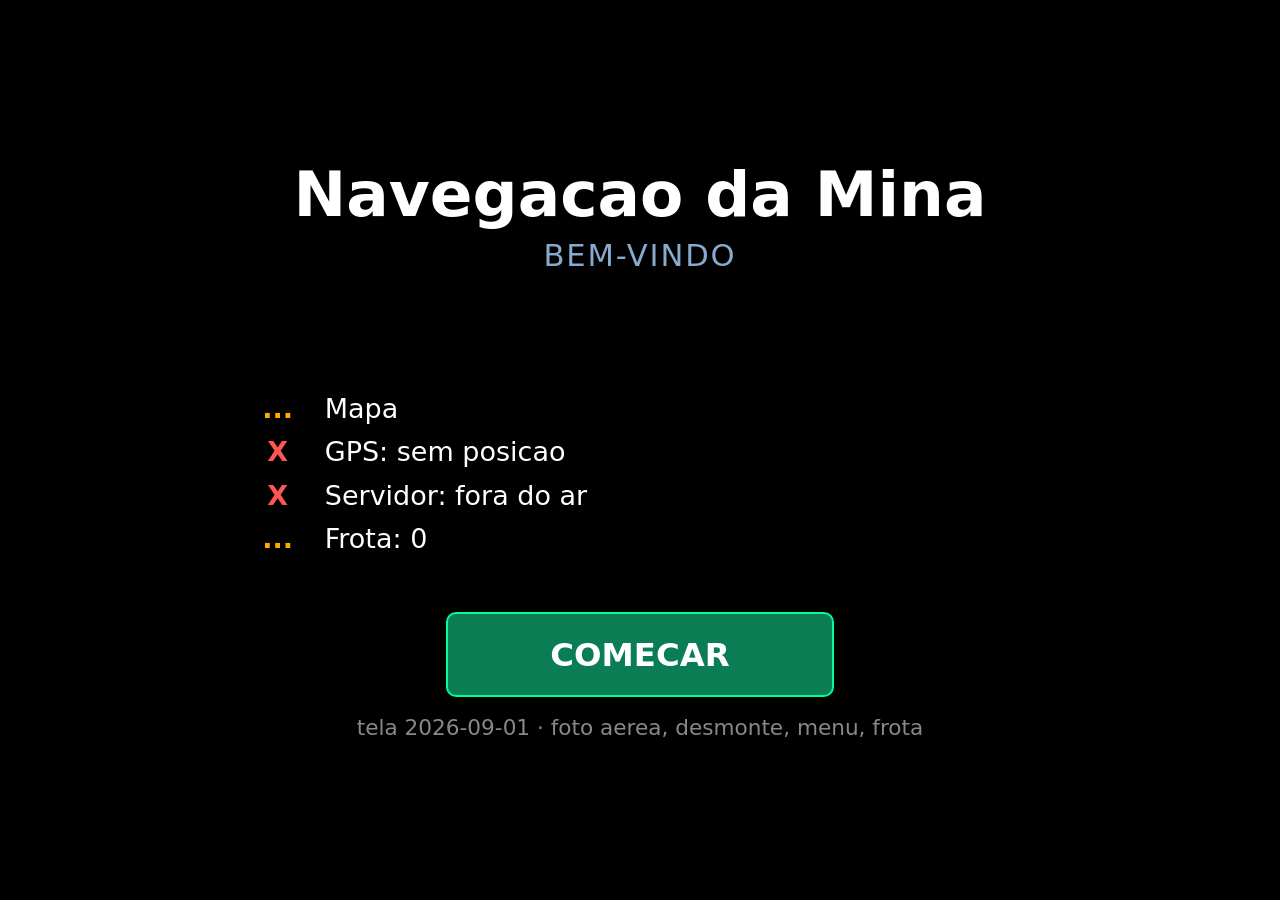
==== ptx/interface.html @ 049b7309 "Sistema de navegação da mina: servidor de rotas, PTX e app Android Restauração do projeto a partir d" ====
<!doctype html>
<html lang="pt-br">
<head>
<meta charset="utf-8">
<meta name="viewport" content="width=device-width,initial-scale=1,user-scalable=no">
<title>Navegacao da mina</title>
<!--
  Interface de navegacao do PTX.

  Sem CDN, sem internet, sem biblioteca: canvas puro.
  ES5 e XMLHttpRequest de proposito — o navegador do terminal pode ser um
  WebKit antigo, e a interface nao pode depender de recurso moderno.

  Este arquivo e' embutido no PtxNav.exe pelo compilar.sh.
-->
<style>
*{box-sizing:border-box;-webkit-tap-highlight-color:transparent;
  -webkit-user-select:none;user-select:none}
html,body{margin:0;height:100%;overflow:hidden;
  font-family:"DejaVu Sans",Verdana,sans-serif;font-size:16px}

/* alto contraste: noite (padrao) e dia. O operador troca no botao. */
body{background:#000;color:#fff}
body.dia{background:#f2f2f2;color:#000}

#tela{position:absolute;top:0;left:0;width:100%;height:100%;touch-action:none;display:block}

/* --- barra de cima: escolha do destino --------------------------------- */
#topo{position:absolute;top:0;left:0;right:0;z-index:5;display:flex;gap:10px;
  padding:10px;background:rgba(0,0,0,.88);border-bottom:2px solid #444}
body.dia #topo{background:rgba(255,255,255,.94);border-bottom:2px solid #999}

select,button{font-family:inherit;font-size:20px;font-weight:bold;
  min-height:56px;border-radius:10px;border:2px solid #555}
select{flex:1;min-width:0;padding:0 10px;background:#1a1a1a;color:#fff}
body.dia select{background:#fff;color:#000;border-color:#666}
button{min-width:56px;padding:0 20px;background:#0a7d55;color:#fff;border-color:#0f9;}
body.dia button{background:#0a6b48;color:#fff;border-color:#064}
button:disabled{background:#333;color:#888;border-color:#444}
#limpar{background:#8c2323;border-color:#f55}

/* --- botoes laterais --------------------------------------------------- */
#lateral{position:absolute;right:10px;z-index:5;display:flex;flex-direction:column;gap:12px}
#lateral button{width:64px;height:64px;padding:0;font-size:26px;
  background:#222;color:#fff;border-color:#666}
body.dia #lateral button{background:#fff;color:#000;border-color:#666}

/* --- avisos ------------------------------------------------------------ */
#avisos{position:absolute;left:10px;right:10px;z-index:6;pointer-events:none}
.aviso{margin-bottom:8px;padding:12px 14px;border-radius:10px;font-size:19px;
  font-weight:bold;background:#7a1414;color:#fff;border:2px solid #ff5252}
.aviso.ok{background:#5a4a00;border-color:#fc0;color:#fff}

/* --- rodape: distancia ------------------------------------------------- */
#rodape{position:absolute;left:0;right:0;bottom:0;z-index:5;padding:12px 16px;
  background:rgba(0,0,0,.9);border-top:2px solid #444;display:none}
body.dia #rodape{background:rgba(255,255,255,.95);border-top:2px solid #999}
#dist{font-size:52px;font-weight:bold;line-height:1}
#sub{font-size:18px;margin-top:6px;color:#bbb}
body.dia #sub{color:#333}

/* --- faixa de movimento -----------------------------------------------
   Antes isto cobria a tela inteira: em movimento so' havia seta e distancia,
   e o mapa sumia. Quem dirige quer se ver andando, com o zoom que escolheu.
   A faixa fica por cima do mapa, grande o bastante para ler de relance, e a
   trava dos controles continua igual — o que nao pode e' mexer, nao e' ver. */
#movimento{position:absolute;top:0;left:0;right:0;z-index:8;display:none;
  background:#000;color:#fff;padding:10px 14px;
  border-bottom:2px solid #234;
  display:none;align-items:center;gap:16px}
body.dia #movimento{background:#f2f2f2;color:#000;border-bottom-color:#bbb}
#mvSeta{flex:0 0 auto}
#mvTexto{flex:1 1 auto;min-width:0;line-height:1}
#mvDist{font-size:56px;font-weight:bold;line-height:1;display:inline}
#mvUnid{font-size:20px;font-weight:bold;color:#bbb;display:inline;margin-left:6px}
body.dia #mvUnid{color:#333}
#mvDestino{font-size:22px;font-weight:bold;margin-top:4px;
  white-space:nowrap;overflow:hidden;text-overflow:ellipsis}
#mvNota{font-size:14px;color:#9ab;margin-top:2px}
body.dia #mvNota{color:#456}

/* --- abertura: o operador sobe no equipamento e ve' de cara se da' para
   navegar, em vez de descobrir isso pelo mapa vazio --- */
#abertura{position:absolute;top:0;left:0;right:0;bottom:0;z-index:20;
  background:#000;color:#fff;display:flex;flex-direction:column;
  align-items:center;justify-content:center;padding:4vh 6vw;text-align:center}
body.dia #abertura{background:#f2f2f2;color:#000}
#abTitulo{font-size:7vh;font-weight:bold;line-height:1.1}
#abSub{font-size:3.4vh;color:#8ac;margin-top:1vh;letter-spacing:.06em}
#abEquip{font-size:4.2vh;font-weight:bold;margin-top:3vh}
#abChecagem{margin-top:4vh;font-size:3vh;text-align:left;min-width:60vw}
#abChecagem div{margin:1.4vh 0;display:flex;gap:2vw;align-items:center}
.marca{width:1.6em;text-align:center;font-weight:bold}
.marca.ok{color:#3d6}
.marca.ruim{color:#f55}
.marca.espera{color:#fa0}
#abEntrar{margin-top:5vh;font-size:3.6vh;padding:2.4vh 8vw}
#abNota{margin-top:2vh;font-size:2.4vh;color:#888}

/* --- menu --- */
#btMenu{width:64px;height:64px;font-size:30px;padding:0}
#menu{position:absolute;top:0;right:0;bottom:0;width:min(94vw,480px);z-index:15;
  background:#0d0d0d;border-left:2px solid #333;display:none;overflow:auto}
body.dia #menu{background:#fafafa;border-left-color:#bbb}
#mnTopo{position:sticky;top:0;background:#181818;padding:16px 18px;
  border-bottom:2px solid #333;display:flex;align-items:center;gap:12px}
body.dia #mnTopo{background:#eaeaea;border-bottom-color:#bbb}
#mnTopo .quem{flex:1;font-size:22px;font-weight:bold;letter-spacing:.02em}
#mnTopo .fechar{width:56px;height:56px;font-size:26px;padding:0;background:#333}
#menu section{padding:8px 14px 18px}
#menu h3{margin:14px 4px 10px;font-size:13px;letter-spacing:.14em;color:#7a8a99;
  text-transform:uppercase;font-weight:bold}
body.dia #menu h3{color:#5a6a79}
#menu .item{display:flex;align-items:center;gap:12px;padding:0 14px;
  border-radius:10px;background:#1a1a1a;margin-bottom:8px;min-height:64px}
body.dia #menu .item{background:#eee}
#menu .item .rot{flex:1;font-size:19px;font-weight:bold}
#menu .item .val{font-size:16px;color:#8fa3b0;text-align:right;
  word-break:break-all;max-width:58%}
#menu input{width:100%;font-size:19px;padding:14px;border-radius:10px;
  border:2px solid #555;background:#141414;color:#fff;font-family:inherit}
body.dia #menu input{background:#fff;color:#000;border-color:#999}
#menu button{min-height:60px;font-size:18px}
.grade{display:grid;grid-template-columns:auto 1fr;gap:8px 14px;
  padding:14px;background:#141414;border-radius:10px;font-size:17px}
body.dia .grade{background:#eee}
.grade .r{color:#7a8a99}
.grade .v{text-align:right;font-weight:bold;word-break:break-all}
#mnResultado{margin-top:10px;font-size:17px;min-height:1.4em}
.chave{padding:0 18px;border-radius:10px;font-size:18px;font-weight:bold;
  border:2px solid #555;background:#222;color:#fff;min-height:52px;min-width:88px}
.chave.on{background:#0a7d55;border-color:#0f9}
/* --- painel do desmonte: o que precisa sair e onde esta' --- */
#painelFogo{position:absolute;top:0;left:0;right:0;bottom:0;z-index:16;
  background:rgba(0,0,0,.96);display:none;overflow:auto;padding:14px}
body.dia #painelFogo{background:rgba(245,245,245,.98)}
#painelFogo h2{margin:4px 0 4px;font-size:26px;color:#ff6b6b}
#painelFogo .sub{color:#9ab;font-size:16px;margin-bottom:14px}
.grupoFogo{border:2px solid #8c2323;border-radius:10px;margin-bottom:14px}
.grupoFogo .tit{padding:12px 14px;background:#2a1414;font-size:19px;font-weight:bold}
body.dia .grupoFogo .tit{background:#f3dede;color:#000}
.grupoFogo .lista{padding:6px 0}
.itemFogo{display:flex;align-items:center;gap:12px;padding:12px 14px;
  border-top:1px solid #3a2020;font-size:19px}
.itemFogo .nm{flex:1;font-weight:bold}
.itemFogo .erm{color:#c2aaff}
.itemFogo .dist{font-size:22px;font-weight:bold;min-width:5.5em;text-align:right}
.cabSecao{padding:10px 14px;font-size:16px;font-weight:bold;color:#c2aaff;
  letter-spacing:.04em;border-top:1px solid #3a2020}
.cabSecao.secundaria{color:#9ab;font-weight:normal}
.itemFogo.secundaria{opacity:.72;font-size:17px}
.itemFogo .dir{min-width:3em;text-align:center;color:#9ab;font-size:17px}
.selo{padding:3px 10px;border-radius:99px;font-size:14px;font-weight:bold}
.selo.erm{background:#6b3fbf;color:#fff}
.selo.eq{background:#8a6a12;color:#fff}
#fecharFogo{width:100%;margin-top:10px;min-height:60px;font-size:20px;background:#333}
#fogoVazio{padding:16px;font-size:19px;color:#9ab}
#desmonte{position:relative}
#badgeFogo{position:absolute;top:-6px;right:-6px;background:#ff3b30;color:#fff;
  border-radius:99px;min-width:24px;height:24px;font-size:14px;font-weight:bold;
  line-height:24px;display:none}


</style>
</head>
<body>

<canvas id="tela"></canvas>

<div id="abertura">
  <div id="abTitulo">Navegacao da Mina</div>
  <div id="abSub">BEM-VINDO</div>
  <div id="abEquip">&nbsp;</div>
  <div id="abChecagem">
    <div><span class="marca espera" id="mkMapa">...</span><span id="txMapa">Mapa</span></div>
    <div><span class="marca espera" id="mkGps">...</span><span id="txGps">GPS</span></div>
    <div><span class="marca espera" id="mkSrv">...</span><span id="txSrv">Servidor</span></div>
    <div><span class="marca espera" id="mkFrota">...</span><span id="txFrota">Frota</span></div>
  </div>
  <button id="abEntrar">COMECAR</button>
  <div id="abNota"></div>
</div>

<div id="painelFogo">
  <h2>Area de desmonte</h2>
  <div class="sub" id="fogoSub"></div>
  <div id="fogoLista"></div>
  <button id="fecharFogo">Fechar</button>
</div>

<div id="menu">
  <div id="mnTopo">
    <span class="quem" id="mnCall">-</span>
    <button class="fechar" id="fecharMenu">&times;</button>
  </div>

  <section>
    <h3>Mapa</h3>
    <div class="item"><span class="rot">Area de desmonte</span>
      <button class="chave" id="chDesmonte">SIM</button></div>
    <div class="item" id="linhaFoto" style="display:none">
      <span class="rot">Foto aerea</span>
      <button class="chave" id="chFoto">SIM</button></div>
    <div class="item"><span class="rot">Pontos da mina</span>
      <button class="chave" id="chPontos">NAO</button></div>
    <div class="item"><span class="rot">Tema</span>
      <button class="chave" id="chTema">NOITE</button></div>

    <h3>Servidor</h3>
    <div class="item"><span class="rot">Atual</span>
      <span class="val" id="mnServidorVal">-</span></div>
    <input id="mnServidor" placeholder="http://10.188.111.249:5000">
    <div style="display:flex;gap:8px;margin-top:8px">
      <button id="mnSalvar" style="flex:1">Salvar</button>
      <button id="mnTestar" class="chave" style="flex:1">Testar</button>
    </div>
    <div id="mnResultado"></div>

    <h3>Estado</h3>
    <div class="grade">
      <span class="r">GPS</span><span class="v" id="mnGps">-</span>
      <span class="r">Fonte</span><span class="v" id="mnFonte">-</span>
      <span class="r">Sentencas</span><span class="v" id="mnLinhas">-</span>
      <span class="r">Mapa</span><span class="v" id="mnMapa">-</span>
      <span class="r">Frota</span><span class="v" id="mnFrota">-</span>
      <span class="r">Sincronizado</span><span class="v" id="mnSinc">-</span>
      <span class="r" id="rVersao" style="display:none">Versao</span>
      <span class="v" id="mnVersao" style="display:none"></span>
      <span class="r" id="rFalha" style="display:none">Ultima falha</span>
      <span class="v" id="mnFalha" style="display:none;color:#f88"></span>
    </div>
  </section>
</div>

<div id="topo">
  <select id="destino"><option value="">Carregando destinos...</option></select>
  <button id="ir">IR</button>
  <button id="limpar" style="display:none">X</button>
</div>

<div id="avisos"></div>

<div id="lateral">
  <button id="mais" aria-label="aproximar">+</button>
  <button id="menos" aria-label="afastar">&minus;</button>
  <button id="eu" style="font-size:17px">EU</button>
  <button id="tema" style="font-size:17px">DIA</button>
  <button id="desmonte" style="font-size:14px">FOGO<span id="badgeFogo"></span></button>
  <button id="btMenu">&#9776;</button>
</div>

<div id="rodape">
  <div id="dist">--</div>
  <div id="sub"></div>
</div>

<div id="movimento">
  <canvas id="mvSeta" width="96" height="96"></canvas>
  <div id="mvTexto">
    <div><span id="mvDist">--</span><span id="mvUnid">metros</span></div>
    <div id="mvDestino"></div>
    <div id="mvNota">Em movimento — pare para mudar o destino</div>
  </div>
</div>

<script>
/* === INICIO NUCLEO ROTA ============================================== */
/* Roteamento local sobre a malha em cache. E' o degrade quando o servidor
   nao responde: a interface nunca pode ficar sem resposta por causa da rede.
   O servidor continua sendo a fonte autoritativa quando esta' no ar.
   Este bloco nao toca no DOM — o teste em node executa ele isolado.        */

function NucleoRota() {
  this.nos = {};        /* nome -> {lat, lon} */
  this.adj = {};        /* nome -> [{para, peso, wgs}] */
  this.trechos = [];    /* todos, para ancoragem */
  this.lat0 = 0;
  this.escalas(0);
}

/* Metrica local: nesta escala (2,7 x 6,2 km) equiretangular basta, desde que
   os metros por grau sejam os do elipsoide NA LATITUDE DA MINA. Com as
   constantes redondas de sempre a rota sai 0,1% curta; com estas, bate com o
   servidor em centimetros. */
NucleoRota.prototype.escalas = function (lat) {
  var f = lat * Math.PI / 180;
  this.mLat = 111132.92 - 559.82 * Math.cos(2*f) + 1.175 * Math.cos(4*f)
              - 0.0023 * Math.cos(6*f);
  this.mLon = 111412.84 * Math.cos(f) - 93.5 * Math.cos(3*f) + 0.118 * Math.cos(5*f);
};
NucleoRota.prototype.mx = function (lon) { return lon * this.mLon; };
NucleoRota.prototype.my = function (lat) { return lat * this.mLat; };

NucleoRota.prototype.dist = function (a, b) {
  var dx = this.mx(a[0]) - this.mx(b[0]);
  var dy = this.my(a[1]) - this.my(b[1]);
  return Math.sqrt(dx * dx + dy * dy);
};

NucleoRota.prototype.comprimento = function (co) {
  var s = 0;
  for (var i = 0; i < co.length - 1; i++) s += this.dist(co[i], co[i + 1]);
  return s;
};

/* Monta o grafo a partir do GeoJSON da malha. A topologia esta' no NOME
   do trecho: "NO_A - NO_B". Trecho sem o separador entra so' no desenho. */
NucleoRota.prototype.carregar = function (malha) {
  this.nos = {}; this.adj = {}; this.trechos = [];
  var somaLat = 0, n = 0, i, f;
  for (i = 0; i < malha.features.length; i++) {
    f = malha.features[i];
    var co = f.geometry.coordinates;
    if (!co || co.length < 2) continue;
    somaLat += co[0][1]; n++;
  }
  this.lat0 = n ? somaLat / n : 0;
  this.escalas(this.lat0);

  for (i = 0; i < malha.features.length; i++) {
    f = malha.features[i];
    var c = f.geometry.coordinates, p = f.properties || {};
    if (!c || c.length < 2) continue;
    var nome = p.nome || '';
    var corte = nome.indexOf(' - ');
    if (corte < 0) continue;
    var a = nome.substring(0, corte), b = nome.substring(corte + 3);
    var comp = this.comprimento(c);
    var t = { de: a, para: b, id: p.id, nome: nome, fechada: !!p.fechada,
              wgs: c, comp: comp };
    this.trechos.push(t);
    if (!this.nos[a]) this.nos[a] = { lon: c[0][0], lat: c[0][1] };
    if (!this.nos[b]) this.nos[b] = { lon: c[c.length-1][0], lat: c[c.length-1][1] };
    if (t.fechada) continue;                    /* fechado nao roteia */
    if (!this.adj[a]) this.adj[a] = [];
    if (!this.adj[b]) this.adj[b] = [];
    this.adj[a].push({ para: b, peso: comp, wgs: c, inverte: false });
    this.adj[b].push({ para: a, peso: comp, wgs: c, inverte: true });
  }
  return this;
};

/* Pe da perpendicular preso ao segmento. */
NucleoRota.prototype.projeta = function (px, py, ax, ay, bx, by) {
  var vx = bx - ax, vy = by - ay, l2 = vx * vx + vy * vy;
  if (l2 <= 0) return { x: ax, y: ay, t: 0 };
  var t = ((px - ax) * vx + (py - ay) * vy) / l2;
  if (t < 0) t = 0; else if (t > 1) t = 1;
  return { x: ax + t * vx, y: ay + t * vy, t: t };
};

/* Ancora no TRECHO mais proximo, nao no no' mais proximo: com o veiculo no
   meio de um trecho longo, ancorar no no' faria a rota mandar voltar. */
NucleoRota.prototype.ancorar = function (lat, lon, incluirFechados) {
  var px = this.mx(lon), py = this.my(lat);
  var melhor = null, md = Infinity;
  for (var k = 0; k < this.trechos.length; k++) {
    var t = this.trechos[k];
    if (t.fechada && !incluirFechados) continue;
    var c = t.wgs;
    for (var i = 0; i < c.length - 1; i++) {
      var r = this.projeta(px, py, this.mx(c[i][0]), this.my(c[i][1]),
                                   this.mx(c[i+1][0]), this.my(c[i+1][1]));
      var d = (r.x - px) * (r.x - px) + (r.y - py) * (r.y - py);
      if (d < md) { md = d; melhor = { trecho: t, i: i, t: r.t }; }
    }
  }
  if (!melhor) return null;
  var c2 = melhor.trecho.wgs, i2 = melhor.i, tt = melhor.t;
  melhor.lon = c2[i2][0] + tt * (c2[i2+1][0] - c2[i2][0]);
  melhor.lat = c2[i2][1] + tt * (c2[i2+1][1] - c2[i2][1]);
  melhor.dist_m = Math.sqrt(md);
  return melhor;
};

/* Distancia, andando pelo trecho, do ponto ancorado ate cada extremo, e a
   geometria parcial correspondente (sempre no sentido ponto -> extremo). */
NucleoRota.prototype.pernas = function (anc) {
  var c = anc.trecho.wgs, i = anc.i, p = [anc.lon, anc.lat], k;
  var ateDe = [p], atePara = [p];
  var dDe = this.dist(p, c[i]), dPara = this.dist(p, c[i + 1]);
  for (k = i; k >= 0; k--) ateDe.push(c[k]);
  for (k = i - 1; k >= 0; k--) dDe += this.dist(c[k], c[k + 1]);
  for (k = i + 1; k < c.length; k++) atePara.push(c[k]);
  for (k = i + 1; k < c.length - 1; k++) dPara += this.dist(c[k], c[k + 1]);
  return { ateDe: ateDe, atePara: atePara, dDe: dDe, dPara: dPara };
};

NucleoRota.prototype.inverter = function (a) {
  var r = [];
  for (var i = a.length - 1; i >= 0; i--) r.push(a[i]);
  return r;
};

/* Dijkstra com fila simples. 318 nos: nao precisa de heap. */
NucleoRota.prototype.rota = function (lat, lon, destinoNome, destinoPonto) {
  var ORIGEM = '@VEICULO', DESTINO = '@DESTINO';
  var anc = this.ancorar(lat, lon, false);
  if (!anc) return { ok: false, erro: 'sem malha viaria em cache' };

  /* adjacencia extra desta consulta; a do mapa nunca e' alterada */
  var extra = {};
  function liga(de, para, peso, wgs) {
    if (!extra[de]) extra[de] = [];
    extra[de].push({ para: para, peso: peso, wgs: wgs, inverte: false });
  }
  var p = this.pernas(anc);
  liga(ORIGEM, anc.trecho.de, p.dDe, p.ateDe);
  liga(ORIGEM, anc.trecho.para, p.dPara, p.atePara);

  var alvo = destinoNome, ancD = null;
  if (destinoPonto) {
    ancD = this.ancorar(destinoPonto.lat, destinoPonto.lon, false);
    if (!ancD) return { ok: false, erro: 'destino fora da malha' };
    var q = this.pernas(ancD);
    alvo = DESTINO;
    liga(ancD.trecho.de, DESTINO, q.dDe, this.inverter(q.ateDe));
    liga(ancD.trecho.para, DESTINO, q.dPara, this.inverter(q.atePara));
    if (ancD.trecho.id === anc.trecho.id) {
      /* mesmo trecho: liga direto, senao a rota da' a volta pelo no' */
      var so = this.sAoLongo(anc), sd = this.sAoLongo(ancD), meio = [], kk;
      if (sd >= so) { for (kk = anc.i + 1; kk <= ancD.i; kk++) meio.push(anc.trecho.wgs[kk]); }
      else { for (kk = anc.i; kk > ancD.i; kk--) meio.push(anc.trecho.wgs[kk]); }
      var linha = [[anc.lon, anc.lat]].concat(meio, [[ancD.lon, ancD.lat]]);
      liga(ORIGEM, DESTINO, Math.abs(sd - so), linha);
    }
  } else if (!this.nos[alvo]) {
    return { ok: false, erro: 'destino desconhecido: ' + destinoNome };
  }

  var self = this;
  function vizinhos(u) {
    var a = self.adj[u] || [], b = extra[u] || [];
    return a.concat(b);
  }

  var dist = {}, ant = {}, visto = {}, fila = [ORIGEM], i;
  dist[ORIGEM] = 0;
  while (fila.length) {
    /* menor pendente */
    var mi = 0;
    for (i = 1; i < fila.length; i++) if (dist[fila[i]] < dist[fila[mi]]) mi = i;
    var u = fila[mi]; fila.splice(mi, 1);
    if (visto[u]) continue;
    visto[u] = true;
    if (u === alvo) break;
    var vz = vizinhos(u);
    for (i = 0; i < vz.length; i++) {
      var v = vz[i], nd = dist[u] + v.peso;
      if (visto[v.para]) continue;
      if (dist[v.para] === undefined || nd < dist[v.para]) {
        dist[v.para] = nd;
        ant[v.para] = { de: u, aresta: v };
        fila.push(v.para);
      }
    }
  }

  if (dist[alvo] === undefined) {
    return { ok: false, erro: 'sem caminho ate o destino',
             detalhe: 'os dois pontos estao em partes desconexas da malha' };
  }

  /* reconstroi caminho e geometria */
  var caminho = [], arestas = [], cur = alvo;
  while (cur !== ORIGEM) {
    var pa = ant[cur];
    caminho.push(cur); arestas.push(pa.aresta); cur = pa.de;
  }
  caminho.push(ORIGEM);
  caminho = this.inverter(caminho); arestas = this.inverter(arestas);

  var linha2 = [];
  for (i = 0; i < arestas.length; i++) {
    var w = arestas[i].wgs;
    if (arestas[i].inverte) w = this.inverter(w);
    if (!linha2.length) linha2 = linha2.concat(w);
    else linha2 = linha2.concat(w.slice(1));
  }

  var nos = [];
  for (i = 0; i < caminho.length; i++)
    if (caminho[i].charAt(0) !== '@') nos.push(caminho[i]);

  return { ok: true, local: true, distancia_m: Math.round(dist[alvo] * 10) / 10,
           n_nos: nos.length, nos: nos,
           geometria: { type: 'LineString', coordinates: linha2 },
           ancorou_em: anc.trecho.nome, dist_ate_malha_m: Math.round(anc.dist_m * 10) / 10,
           ancorou_lat: anc.lat, ancorou_lon: anc.lon };
};

NucleoRota.prototype.sAoLongo = function (anc) {
  var c = anc.trecho.wgs, s = 0;
  for (var k = 0; k < anc.i; k++) s += this.dist(c[k], c[k + 1]);
  return s + this.dist(c[anc.i], [anc.lon, anc.lat]);
};

if (typeof module !== 'undefined' && module.exports) module.exports = NucleoRota;
/* === FIM NUCLEO ROTA ================================================= */
</script>

<script>
/* Carimbo da tela. Aparece na abertura e no menu: ja' se perdeu tempo
   discutindo se o aparelho estava com a versao nova ou a velha. */
var VERSAO_INTERFACE = '2026-09-01 · foto aerea, desmonte, menu, frota';

var malha = null, locais = [], areas = null, rota = null;
var frota = [], frotaAssinatura = '', frotaIdade = null;
var desmontes = [], mostrarDesmonte = true, desmonteDoCache = false;
var dentroDoFogo = {};   /* nome do equipamento -> desmonte que o pega */
/* Os 940 locais da mina poluem o mapa. Por padrao o mapa mostra so'
   equipamento e ERM; os locais continuam na lista de destinos. */
var mostrarLocais = false;
var pos = null, estado = null, nucleo = null;
var cx = -43.42, cy = -18.915, esc = 0, seguir = true;
var arraste = null, pinca = null;
var C = document.getElementById('tela'), g = C.getContext('2d');
var mvC = document.getElementById('mvSeta'), mvG = mvC.getContext('2d');
var emMovimento = false;

var COR = {
  noite: { fundo:'#000', via:'#7f93aa', fechada:'#ff4040', rota:'#ffb000',
           local:'#39d353', rotulo:'#cfe', eu:'#33ccff', area:'rgba(255,60,60,.16)',
           areaLinha:'#ff6060', destino:'#ffb000',
           eqMovendo:'#ffd24d', eqParado:'#4fd8c8', eqFixo:'#9d8cff',
           eqVelho:'#8a8a8a', eqBorda:'#000',
           fogo:'#ff3b30', fogoArea:'rgba(255,59,48,.15)' },
  dia:   { fundo:'#f2f2f2', via:'#33475c', fechada:'#c00000', rota:'#e06000',
           local:'#0a7d25', rotulo:'#123', eu:'#0060c0', area:'rgba(200,0,0,.14)',
           areaLinha:'#c00000', destino:'#e06000',
           eqMovendo:'#b06a00', eqParado:'#00786c', eqFixo:'#4b32b8',
           eqVelho:'#777', eqBorda:'#fff',
           fogo:'#c00000', fogoArea:'rgba(200,0,0,.13)' }
};
function cores() { return document.body.className === 'dia' ? COR.dia : COR.noite; }

function kx() { return Math.cos(cy * Math.PI / 180); }
function px(lon) { return (lon - cx) * esc * kx() + C.clientWidth / 2; }
function py(lat) { return -(lat - cy) * esc + C.clientHeight / 2; }

function dimensiona() {
  var r = window.devicePixelRatio || 1;
  C.width = Math.round(C.clientWidth * r);
  C.height = Math.round(C.clientHeight * r);
  g.setTransform(r, 0, 0, r, 0, 0);
  posicionaLateral();
  desenha();
}

function posicionaLateral() {
  /* mantem os botoes longe do rodape quando ele aparece */
  var alto = document.getElementById('rodape').style.display === 'block' ? 130 : 24;
  document.getElementById('lateral').style.bottom = alto + 'px';
}

function enquadra() {
  if (!malha || !malha.features.length) return;
  var a = 1e9, b = -1e9, c = 1e9, d = -1e9;
  for (var i = 0; i < malha.features.length; i++) {
    var co = malha.features[i].geometry.coordinates;
    for (var j = 0; j < co.length; j++) {
      if (co[j][0] < a) a = co[j][0];
      if (co[j][0] > b) b = co[j][0];
      if (co[j][1] < c) c = co[j][1];
      if (co[j][1] > d) d = co[j][1];
    }
  }
  cx = (a + b) / 2; cy = (c + d) / 2;
  var ex = C.clientWidth / ((b - a) * kx()), ey = C.clientHeight / (d - c);
  esc = Math.min(ex, ey) * 0.85;
}

function linha(co, cor, largura) {
  g.beginPath();
  for (var i = 0; i < co.length; i++) {
    var x = px(co[i][0]), y = py(co[i][1]);
    if (i) g.lineTo(x, y); else g.moveTo(x, y);
  }
  g.strokeStyle = cor; g.lineWidth = largura;
  g.lineJoin = 'round'; g.lineCap = 'round';
  g.stroke();
}

/* --- foto aerea ------------------------------------------------------
   O servidor entrega a foto ja' cortada em ladrilhos e ja' na posicao certa;
   aqui so' se escolhe o nivel de detalhe e se desenha. Quem nao tem foto
   servida (o PTX, por enquanto) recebe 404 no manifesto e segue sem ela. */
var foto = null, fotoPng = {}, mostrarFoto = true, fotoImgs = {};
var fotoBaixando = 0, fotoUso = 0;
var FOTO_SIMULTANEAS = 6, FOTO_GUARDADAS = 600;

function carregaFoto() {
  pega('/foto/manifesto.json', function (m) {
    if (!m || !m.niveis || !m.niveis.length || !m.cantos) return;
    foto = m;
    /* os ladrilhos da borda do voo tem alfa e vem em PNG; o resto e' JPEG */
    fotoPng = {};
    var lista = m.png || [];
    for (var i = 0; i < lista.length; i++) fotoPng[lista[i]] = 1;
    document.getElementById('linhaFoto').style.display = '';
    chave('chFoto', mostrarFoto);
    desenha();
  }, function () { /* ainda nao; tentaFoto insiste */ });
}

/* Uma tentativa so' nao basta: no arranque o Wi-Fi do tablet as vezes ainda
   nao subiu, e a foto ficava fora pelo resto da sessao inteira. Onde nao ha
   foto servida, isto e' um 404 de trinta bytes de vez em quando. */
function tentaFoto() {
  if (!foto) carregaFoto();
}

function nivelFoto() {
  /* metros por pixel de tela: a escala e' em pixels por grau de latitude */
  var m = 111320 / esc, n = foto.niveis, escolhido = n[0];
  for (var i = 0; i < n.length; i++) {
    if (n[i].m_por_px < m * 0.5) break;   /* mais detalhe do que a tela mostra */
    escolhido = n[i];
  }
  return escolhido;
}

function ladrilhoFoto(z, tx, ty, pedir) {
  var k = z + '/' + tx + '/' + ty, im = fotoImgs[k];
  if (im) { im.uso = ++fotoUso; return im.pronto ? im : null; }
  if (!pedir) return null;             /* nivel de fundo: so' o que ja' veio */
  if (fotoBaixando >= FOTO_SIMULTANEAS) return null;
  im = new Image();
  im.pronto = false; im.uso = ++fotoUso;
  fotoImgs[k] = im;
  fotoBaixando++;
  im.onload = function () { im.pronto = true; fotoBaixando--; pedeDesenho(); };
  im.onerror = function () { fotoBaixando--; };
  im.src = '/foto/' + k + '.' + (fotoPng[k] ? 'png' : (foto.formato || 'jpg'));
  return null;
}

function limpaLadrilhos() {
  var chaves = [], k;
  for (k in fotoImgs) if (fotoImgs.hasOwnProperty(k)) chaves.push(k);
  if (chaves.length <= FOTO_GUARDADAS) return;
  chaves.sort(function (a, b) { return fotoImgs[a].uso - fotoImgs[b].uso; });
  for (var i = 0; i < chaves.length - FOTO_GUARDADAS; i++) {
    if (fotoImgs[chaves[i]].pronto) delete fotoImgs[chaves[i]];
  }
}

var desenhoPedido = false;
function pedeDesenho() {
  /* varios ladrilhos chegam juntos; redesenhar a cada um seria desperdicio */
  if (desenhoPedido) return;
  desenhoPedido = true;
  setTimeout(function () { desenhoPedido = false; desenha(); }, 60);
}

function desenhaNivelFoto(nv, pedir, x0, y0, ax, ay, bx, by, W, H,
                          larguraM, alturaM) {
  var L = foto.ladrilho;
  var pu = L * nv.m_por_px / larguraM, pv = L * nv.m_por_px / alturaM;
  for (var ty = 0; ty < nv.linhas; ty++) {
    for (var tx = 0; tx < nv.cols; tx++) {
      var u = tx * pu, v = ty * pv;
      /* fora da tela nao se baixa: numa rede de mina isso custa caro */
      var sx1 = x0 + ax * u + bx * v, sy1 = y0 + ay * u + by * v;
      var sx2 = x0 + ax * (u + pu) + bx * (v + pv);
      var sy2 = y0 + ay * (u + pu) + by * (v + pv);
      if (Math.max(sx1, sx2) < 0 || Math.min(sx1, sx2) > W ||
          Math.max(sy1, sy2) < 0 || Math.min(sy1, sy2) > H) continue;
      var im = ladrilhoFoto(nv.z, tx, ty, pedir);
      /* meio pixel a mais de cada lado: sem isso a interpolacao do canvas
         deixa uma linha fina entre ladrilhos vizinhos */
      if (im) g.drawImage(im, u, v, pu * (L + 1) / L, pv * (L + 1) / L);
    }
  }
}

function desenhaFoto(W, H) {
  if (!foto || !mostrarFoto || !esc) return;
  var c = foto.cantos;
  var x0 = px(c.no[0]), y0 = py(c.no[1]);
  var ax = px(c.ne[0]) - x0, ay = py(c.ne[1]) - y0;
  var bx = px(c.so[0]) - x0, by = py(c.so[1]) - y0;
  if (!isFinite(ax) || !isFinite(by)) return;

  var alvo = nivelFoto();
  var larguraM = foto.grid.E1 - foto.grid.E0;
  var alturaM = foto.grid.N1 - foto.grid.N0;

  g.save();
  /* passa a desenhar em coordenada do mosaico: 0 a 1 em cada lado */
  g.transform(ax, ay, bx, by, x0, y0);

  /* Do grosso para o fino, um por cima do outro. Enquanto os ladrilhos do
     nivel de detalhe nao chegam, o que aparece e' a mesma area em resolucao
     menor — borrada, mas no lugar certo. Antes ficava preto ate' o download
     terminar, e no meio de uma manobra isso e' o pior momento possivel.
     Dos niveis de fundo so' se desenha o que ja' esta' na memoria; o mais
     grosso de todos e' um ladrilho so', entao esse vale pedir sempre. */
  for (var k = 0; k <= alvo.z && k < foto.niveis.length; k++) {
    desenhaNivelFoto(foto.niveis[k], k === alvo.z || k === 0,
                     x0, y0, ax, ay, bx, by, W, H, larguraM, alturaM);
  }

  /* Um veu do fundo por cima da foto inteira, e nao transparencia ladrilho a
     ladrilho: os ladrilhos se sobrepoem meio pixel, e com alfa menor que 1 a
     sobreposicao compoe duas vezes e desenha uma grade de emendas na tela. */
  g.globalAlpha = 0.12;
  g.fillStyle = cores().fundo;
  g.fillRect(0, 0, 1, 1);
  g.restore();
  limpaLadrilhos();
}

function desenha() {
  var c = cores(), W = C.clientWidth, H = C.clientHeight, i;
  g.fillStyle = c.fundo; g.fillRect(0, 0, W, H);
  if (!esc) return;

  /* a foto aerea e' o fundo: tudo o mais e' desenhado por cima dela */
  desenhaFoto(W, H);

  /* areas de risco por baixo de tudo */
  if (areas && areas.features) {
    for (i = 0; i < areas.features.length; i++) {
      var an = areas.features[i].geometry.coordinates[0];
      g.beginPath();
      for (var j = 0; j < an.length; j++) {
        var x = px(an[j][0]), y = py(an[j][1]);
        if (j) g.lineTo(x, y); else g.moveTo(x, y);
      }
      g.closePath();
      g.fillStyle = c.area; g.fill();
      g.strokeStyle = c.areaLinha; g.lineWidth = 2; g.stroke();
    }
  }

  /* area de desmonte: por baixo das vias, para nao esconder a estrada */
  desenhaDesmontes(c, W, H);

  /* malha viaria: fechados em vermelho e tracejado */
  if (malha) {
    for (i = 0; i < malha.features.length; i++) {
      var f = malha.features[i];
      if (f.properties.fechada) {
        if (g.setLineDash) g.setLineDash([10, 8]);
        linha(f.geometry.coordinates, c.fechada, 5);
        if (g.setLineDash) g.setLineDash([]);
      } else {
        linha(f.geometry.coordinates, c.via, 4);
      }
    }
  }

  /* rota tracada */
  if (rota && rota.geometria && rota.geometria.coordinates.length) {
    var co = rota.geometria.coordinates;
    linha(co, c.rota, 9);
    var u = co[co.length - 1];

    /* A rota termina onde a via chega mais perto do destino. Se o destino
       estiver fora da via — quase sempre o caso de um equipamento em campo —
       o ultimo trecho vai tracejado, para o operador ver que aquele pedaco
       nao e' estrada. */
    if (rota.destino_lat !== undefined && rota.destino_lat !== null) {
      var d = metros({ lat: u[1], lon: u[0] },
                     { lat: rota.destino_lat, lon: rota.destino_lon });
      if (d > 5) {
        if (g.setLineDash) g.setLineDash([12, 9]);
        linha([u, [rota.destino_lon, rota.destino_lat]], c.destino, 5);
        if (g.setLineDash) g.setLineDash([]);
      }
      u = [rota.destino_lon, rota.destino_lat];
    }

    g.beginPath(); g.arc(px(u[0]), py(u[1]), 13, 0, 6.2832);
    g.fillStyle = c.destino; g.fill();
    g.strokeStyle = c.fundo; g.lineWidth = 3; g.stroke();
  }

  /* locais: escondidos por padrao (sao 940). O botao PTS liga. */
  if (mostrarLocais && esc > 9000) {
    var W2 = W + 40, H2 = H + 40;
    for (i = 0; i < locais.length; i++) {
      var o = locais[i], ox = px(o.lon), oy = py(o.lat);
      if (ox < -40 || oy < -40 || ox > W2 || oy > H2) continue;
      g.beginPath(); g.arc(ox, oy, 5, 0, 6.2832);
      g.fillStyle = c.local; g.fill();
      if (esc > 26000) {
        g.fillStyle = c.rotulo;
        g.font = 'bold 13px "DejaVu Sans",sans-serif';
        g.fillText(o.nome, ox + 8, oy - 8);
      }
    }
  }

  /* frota: onde estao os equipamentos, pelo GPS dos radios Rajant */
  desenhaFrota(c, W, H);

  /* posicao propria: seta orientada pelo rumo */
  if (pos && pos.tem_fix) {
    var ex = px(pos.lon), ey = py(pos.lat);
    g.save(); g.translate(ex, ey); g.rotate((pos.cog || 0) * Math.PI / 180);
    g.beginPath();
    g.moveTo(0, -22); g.lineTo(15, 18); g.lineTo(0, 9); g.lineTo(-15, 18);
    g.closePath();
    g.fillStyle = c.eu; g.fill();
    g.strokeStyle = document.body.className === 'dia' ? '#fff' : '#000';
    g.lineWidth = 3; g.stroke();
    g.restore();
  }
}

/* Metros -> pixels, pela latitude do centro da tela. */
function metrosEmPx(m) { return m / 110540.0 * esc; }

/* O circulo do desmonte e' informacao de seguranca: fica visivel em
   qualquer zoom, com o nome e o raio escritos. */
function desenhaDesmontes(c, W, H) {
  if (!mostrarDesmonte || !desmontes.length) return;
  for (var i = 0; i < desmontes.length; i++) {
    var d = desmontes[i];
    /* um circulo por furo: o raio vale de cada ponto, nao do centro do
       conjunto — desmonte espalhado tem area maior que um circulo so' */
    var pts = d.pontos && d.pontos.length ? d.pontos : [d];
    var r = metrosEmPx(d.raio_m || 400), j2, x, y;
    for (j2 = 0; j2 < pts.length; j2++) {
      if (pts[j2].lat === undefined || pts[j2].lat === null) continue;
      x = px(pts[j2].lon); y = py(pts[j2].lat);
      if (x + r < -50 || y + r < -50 || x - r > W + 50 || y - r > H + 50) continue;
      g.beginPath(); g.arc(x, y, r, 0, 6.2832);
      g.fillStyle = c.fogoArea; g.fill();
      if (g.setLineDash) g.setLineDash([14, 10]);
      g.strokeStyle = c.fogo; g.lineWidth = 4; g.stroke();
      if (g.setLineDash) g.setLineDash([]);
      g.beginPath(); g.arc(x, y, 7, 0, 6.2832); g.fillStyle = c.fogo; g.fill();
    }
    if (d.lat === undefined || d.lat === null) continue;
    /* o rotulo vai ACIMA do circulo: no centro ele briga com o nome das
       ERMs, que e' a informacao que o operador foi ler */
    x = px(d.lon); y = py(d.lat) - r - 14;
    if (y < 78) y = py(d.lat) + r + 26;      /* nao esconde atras da barra */
    g.font = 'bold 16px "DejaVu Sans",sans-serif';
    var t = 'DESMONTE ' + (d.nome || '') + '  ·  ' + Math.round(d.raio_m || 400) + ' m';
    g.textAlign = 'center';
    g.lineWidth = 5; g.strokeStyle = c.fundo;
    g.strokeText(t, x, y);
    g.fillStyle = c.fogo; g.fillText(t, x, y);
    g.textAlign = 'left';
  }
}

/* Um equipamento e' um circulo cheio com contorno grosso; quem esta' andando
   ganha a ponta virada para o rumo. Cinza = posicao velha ou radio offline:
   maquina que anda com posicao velha nao pode parecer atual. */
function corEquip(c, e) {
  if (!e.online || (e.idade_s !== null && e.idade_s > 60)) return c.eqVelho;
  if (!e.movel) return c.eqFixo;
  return e.parado ? c.eqParado : c.eqMovendo;
}

function desenhaFrota(c, W, H) {
  if (!frota.length || esc < 800) return;
  var alvo = (rota && rota.destino_equip) ? rota.destino_equip : null;
  for (var i = 0; i < frota.length; i++) {
    var e = frota[i];
    if (!e.tem_fix) continue;
    var x = px(e.lon), y = py(e.lat);
    if (x < -60 || y < -60 || x > W + 60 || y > H + 60) continue;
    var cor = corEquip(c, e), raio = e.movel ? 9 : 7;

    if (e.movel && !e.parado && e.rumo !== null && e.rumo !== undefined) {
      g.save(); g.translate(x, y); g.rotate(e.rumo * Math.PI / 180);
      g.beginPath();
      g.moveTo(0, -(raio + 9)); g.lineTo(raio, raio); g.lineTo(-raio, raio);
      g.closePath();
      g.fillStyle = cor; g.fill();
      g.strokeStyle = c.eqBorda; g.lineWidth = 2.5; g.stroke();
      g.restore();
    } else {
      g.beginPath(); g.arc(x, y, raio, 0, 6.2832);
      g.fillStyle = cor; g.fill();
      g.strokeStyle = c.eqBorda; g.lineWidth = 2.5; g.stroke();
    }

    /* quem esta' na area de desmonte fica marcado, com o nome sempre visivel:
       e' a resposta de "onde ela esta'" */
    if (mostrarDesmonte && dentroDoFogo[e.nome] && !e.movel) {
      g.beginPath(); g.arc(x, y, raio + 11, 0, 6.2832);
      g.strokeStyle = c.fogo; g.lineWidth = 4; g.stroke();
      g.font = 'bold 15px "DejaVu Sans",sans-serif';
      g.lineWidth = 5; g.strokeStyle = c.fundo;
      g.strokeText(e.nome, x + raio + 14, y + 5);
      g.fillStyle = c.fogo; g.fillText(e.nome, x + raio + 14, y + 5);
    }

    /* o equipamento escolhido ganha um anel, para nao se perder no meio */
    if (alvo && e.nome === alvo) {
      g.beginPath(); g.arc(x, y, raio + 8, 0, 6.2832);
      g.strokeStyle = c.destino; g.lineWidth = 4; g.stroke();
    }

    /* movel ganha rotulo antes: e' o que o operador procura.
       ERM e torre so' com mais zoom, senao viram poluicao. */
    var limiarRotulo = e.movel ? 5000 : 14000;
    if (mostrarDesmonte && dentroDoFogo[e.nome] && !e.movel) continue;
    if (esc > limiarRotulo || (alvo && e.nome === alvo)) {
      g.font = 'bold 14px "DejaVu Sans",sans-serif';
      var t = e.nome;
      if (e.movel && !e.parado && e.vel_kmh !== null && e.vel_kmh !== undefined)
        t += '  ' + Math.round(e.vel_kmh) + ' km/h';
      g.lineWidth = 4; g.strokeStyle = c.fundo;
      g.strokeText(t, x + raio + 5, y - raio - 3);
      g.fillStyle = cor;
      g.fillText(t, x + raio + 5, y - raio - 3);
    }
  }
}

function desenhaSeta(anguloRelativo) {
  var c = cores(), w = mvC.width, h = mvC.height;
  mvG.clearRect(0, 0, w, h);
  mvG.save(); mvG.translate(w / 2, h / 2);
  mvG.rotate(anguloRelativo * Math.PI / 180);
  var k = Math.min(w, h) / 240;      /* a seta acompanha o tamanho do canvas */
  mvG.beginPath();
  mvG.moveTo(0, -95 * k); mvG.lineTo(62 * k, 75 * k);
  mvG.lineTo(0, 40 * k); mvG.lineTo(-62 * k, 75 * k);
  mvG.closePath();
  mvG.fillStyle = c.rota; mvG.fill();
  mvG.lineWidth = Math.max(2, 5 * k); mvG.strokeStyle = c.fundo; mvG.stroke();
  mvG.restore();
}

/* Rumo do ponto a ate b, em graus. */
function rumo(a, b) {
  var la1 = a.lat * Math.PI / 180, la2 = b.lat * Math.PI / 180;
  var dlo = (b.lon - a.lon) * Math.PI / 180;
  var y = Math.sin(dlo) * Math.cos(la2);
  var x = Math.cos(la1) * Math.sin(la2) - Math.sin(la1) * Math.cos(la2) * Math.cos(dlo);
  var d = Math.atan2(y, x) * 180 / Math.PI;
  return (d + 360) % 360;
}

function metros(a, b) {
  var k = Math.cos(a.lat * Math.PI / 180);
  var dx = (b.lon - a.lon) * 111320 * k, dy = (b.lat - a.lat) * 110540;
  return Math.sqrt(dx * dx + dy * dy);
}

/* Distancia que falta: do ponto mais proximo da rota ate o fim dela. */
function restante() {
  if (!rota || !rota.geometria || !pos) return null;
  var co = rota.geometria.coordinates;
  if (co.length < 2) return null;
  var eu = { lat: pos.lat, lon: pos.lon };
  var melhor = 0, md = Infinity, i;
  for (i = 0; i < co.length; i++) {
    var d = metros(eu, { lon: co[i][0], lat: co[i][1] });
    if (d < md) { md = d; melhor = i; }
  }
  var falta = 0;
  for (i = melhor; i < co.length - 1; i++)
    falta += metros({ lon: co[i][0], lat: co[i][1] },
                    { lon: co[i+1][0], lat: co[i+1][1] });
  /* ponto ~60 m a frente, para orientar a seta */
  var acum = 0, alvo = co[co.length - 1];
  for (i = melhor; i < co.length - 1; i++) {
    acum += metros({ lon: co[i][0], lat: co[i][1] },
                   { lon: co[i+1][0], lat: co[i+1][1] });
    if (acum >= 60) { alvo = co[i + 1]; break; }
  }
  return { falta: falta, alvo: { lon: alvo[0], lat: alvo[1] }, desvio: md };
}

function formataDist(m) {
  if (m < 1000) return { v: String(Math.round(m)), u: 'metros' };
  return { v: (m / 1000).toFixed(2).replace('.', ','), u: 'quilometros' };
}

/* Escolher destino so' com o equipamento parado. Em movimento, o minimo:
   direcao e distancia, fonte grande, sem interacao. Secao 6 da especificacao. */
function aplicaModo() {
  var mover = !!(pos && pos.tem_fix && !pos.parado);
  var painel = document.getElementById('movimento');
  if (mover && rota) {
    if (!emMovimento) {
      emMovimento = true;
      painel.style.display = 'flex';
      /* comecou a andar: o mapa passa a acompanhar o veiculo, na escala que o
         operador escolheu. Arrastar o mapa desliga; o botao EU religa. */
      seguir = true;
      if (pos) { cx = pos.lon; cy = pos.lat; }
      /* a barra de destino fica travada em movimento; escondida ela devolve
         o espaco para a faixa de navegacao, sem sobrepor uma na outra */
      document.getElementById('topo').style.display = 'none';
      /* o rodape traz o total da rota; a faixa traz o que falta. Dois numeros
         grandes com valores diferentes, lado a lado, so' confundem quem esta'
         dirigindo — em movimento vale o que falta. */
      document.getElementById('rodape').style.display = 'none';
      posicionaLateral();
    }
    var r = restante();
    if (r) {
      var f = formataDist(r.falta);
      document.getElementById('mvDist').textContent = f.v;
      document.getElementById('mvUnid').textContent = f.u;
      desenhaSeta(rumo({ lat: pos.lat, lon: pos.lon }, r.alvo) - (pos.cog || 0));
    }
    document.getElementById('mvDestino').textContent = rota.destino_pedido || '';
  } else {
    if (emMovimento) {
      emMovimento = false;
      painel.style.display = 'none';
      document.getElementById('topo').style.display = '';
      if (rota) document.getElementById('rodape').style.display = 'block';
      posicionaLateral();
    }
  }
  /* sem rota tracada, em movimento, a escolha fica travada mesmo assim */
  var trava = mover;
  document.getElementById('destino').disabled = trava;
  document.getElementById('ir').disabled = trava || !document.getElementById('destino').value;
}

var avisos = {};
function aviso(chave, texto, atencao) {
  if (texto) avisos[chave] = { t: texto, a: !!atencao };
  else delete avisos[chave];
  var d = document.getElementById('avisos'), html = '';
  for (var k in avisos) if (avisos.hasOwnProperty(k))
    html += '<div class="aviso' + (avisos[k].a ? ' ok' : '') + '">' +
            escapaHtml(avisos[k].t) + '</div>';
  d.innerHTML = html;
  d.style.top = (document.getElementById('topo').offsetHeight + 10) + 'px';
}
function escapaHtml(s) {
  return String(s).replace(/&/g, '&amp;').replace(/</g, '&lt;').replace(/>/g, '&gt;');
}

function pega(url, ok, falha) {
  var x = new XMLHttpRequest();
  x.open('GET', url, true);
  x.timeout = 20000;
  x.onreadystatechange = function () {
    if (x.readyState !== 4) return;
    if (x.status >= 200 && x.status < 300) {
      var j = null;
      try { j = JSON.parse(x.responseText); }
      catch (e) { if (falha) falha('resposta invalida'); return; }
      ok(j);
    } else if (falha) falha('HTTP ' + x.status);
  };
  x.ontimeout = function () { if (falha) falha('sem resposta'); };
  x.onerror = function () { if (falha) falha('falha de rede'); };
  x.send();
}

function carregaMapa() {
  pega('/malha', function (j) {
    if (j.erro) { aviso('mapa', 'Sem mapa em cache: ' + j.erro); return; }
    malha = j; aviso('mapa', '');
    nucleo = new NucleoRota().carregar(malha);
    if (!esc) enquadra();
    desenha();
  }, function (e) { aviso('mapa', 'Nao consegui ler o mapa local (' + e + ')'); });

  pega('/areas', function (j) { if (j && j.features) { areas = j; desenha(); } },
       function () { });

  pega('/locais', function (j) {
    if (!j.locais) return;
    locais = [];
    for (var i = 0; i < j.locais.length; i++)
      if (j.locais[i].ativa) locais.push(j.locais[i]);
    montaSeletor();
    desenha();
  }, function () { });
}

function montaSeletor() {
  var s = document.getElementById('destino');
  var i, t;

  /* so' reconstroi quando a lista muda de verdade: refazer o seletor a cada
     ciclo tiraria a escolha da mao do operador */
  /* Destinos = frota: equipamento movel e ERM/torre. Os 940 locais da mina
     nao entram na busca — o operador procura maquina e repetidora, e a lista
     cheia de ponto topografico so' atrapalhava. */
  var moveis = [];
  for (i = 0; i < frota.length; i++)
    if (frota[i].tem_fix) moveis.push(frota[i]);
  moveis.sort(function (a, b) { return a.nome < b.nome ? -1 : (a.nome > b.nome ? 1 : 0); });
  var nomes = [];
  for (i = 0; i < moveis.length; i++) nomes.push(moveis[i].nome);
  var assinatura = nomes.join('|');
  if (assinatura === frotaAssinatura && s.options.length > 1) return;
  frotaAssinatura = assinatura;

  var escolhido = s.value;
  s.innerHTML = '';
  var vazio = document.createElement('option');
  vazio.value = '';
  vazio.textContent = moveis.length
    ? 'Escolha o equipamento'
    : 'Nenhum equipamento com posicao';
  s.appendChild(vazio);

  /* equipamentos primeiro: e' o que mais se procura no turno */
  if (moveis.length) {
    var porTipoEq = {};
    for (i = 0; i < moveis.length; i++) {
      t = moveis[i].tipo || 'generico';
      if (!porTipoEq[t]) porTipoEq[t] = [];
      porTipoEq[t].push(moveis[i]);
    }
    var tiposEq = [];
    for (t in porTipoEq) if (porTipoEq.hasOwnProperty(t)) tiposEq.push(t);
    tiposEq.sort();
    for (i = 0; i < tiposEq.length; i++) {
      var Le = porTipoEq[tiposEq[i]];
      var gre = document.createElement('optgroup');
      gre.label = rotuloTipo(tiposEq[i]) + ' (' + Le.length + ')';
      for (var ke = 0; ke < Le.length; ke++) {
        var ope = document.createElement('option');
        ope.value = 'E:' + Le[ke].nome;
        ope.textContent = Le[ke].nome + (!Le[ke].movel ? ''
          : (Le[ke].parado ? '  (parado)'
             : '  (' + Math.round(Le[ke].vel_kmh || 0) + ' km/h)'));
        gre.appendChild(ope);
      }
      s.appendChild(gre);
    }
  }

  if (escolhido) s.value = escolhido;   /* mantem o que o operador escolheu */
}

function rotuloTipo(t) {
  var m = { caminhao: 'Caminhao', pa: 'Pa', perfuratriz: 'Perfuratriz',
            trator: 'Trator', escavadeira: 'Escavadeira',
            repetidora: 'Repetidora', torre: 'Torre', generico: 'Outros' };
  return m[t] || t;
}

/* A frota vem do servidor, que le' o GPS dos radios Rajant. E' dado vivo:
   nao entra no cache por ETag e e' relido de tempos em tempos. */
function leFrota() {
  pega('/frota', function (j) {
    if (!j || !j.equipamentos) return;
    frota = j.equipamentos;
    frotaIdade = j.do_cache ? (j.idade_cache_s || 0) : null;
    if (j.do_cache)
      aviso('frota', 'Frota do cache: posicoes de ' + Math.round(frotaIdade) +
                     ' s atras', true);
    else aviso('frota', '');
    montaSeletor();
    desenha();
  }, function () { });
}

/* As areas de desmonte vem do servidor, cadastradas na pagina /desmonte.
   Mudam uma vez por semana; o cliente guarda em disco, entao continuam na
   tela mesmo com o servidor fora do ar. */
function leDesmontes() {
  pega('/desmontes', function (j) {
    if (!j || !j.desmontes) return;
    desmontes = j.desmontes;
    desmonteDoCache = !!j.do_cache;
    indexaFogo();
    confereDesmonte();
    desenha();
  }, function () { });
}

/* O aviso que importa de verdade: o veiculo esta' dentro de uma area que vai
   ao fogo. Nao substitui a liberacao da equipe de desmonte — mas ninguem
   devia descobrir isso olhando o mapa. */
/* Monta o indice de quem esta' dentro de alguma area. E' o servidor que
   calcula (ele tem a frota inteira); aqui so' se organiza para desenhar. */
function indexaFogo() {
  dentroDoFogo = {};
  for (var i = 0; i < desmontes.length; i++) {
    var a = desmontes[i].afetados;
    if (!a || !a.dentro) continue;
    for (var k = 0; k < a.dentro.length; k++) {
      var r = a.dentro[k];
      dentroDoFogo[r.nome] = { desmonte: desmontes[i].nome, dist: r.distancia_m,
                               movel: r.movel };
    }
  }
  /* o contador do botao conta ERM: e' ela que precisa de equipe para sair.
     Caminhao e perfuratriz saem sozinhos, e aparecem em separado na lista. */
  var n = 0;
  for (var q in dentroDoFogo)
    if (dentroDoFogo.hasOwnProperty(q) && !dentroDoFogo[q].movel) n++;
  var b = document.getElementById('badgeFogo');
  b.textContent = n;
  b.style.display = n ? 'inline-block' : 'none';
}

function rosaDosVentos(graus) {
  var r = ['N', 'NE', 'L', 'SE', 'S', 'SO', 'O', 'NO'];
  return r[Math.round(((graus % 360) + 360) % 360 / 45) % 8];
}

function itemFogo(r, secundario) {
  var dir = '', deMim = null;
  if (pos && pos.tem_fix && r.lat !== undefined && r.lat !== null) {
    dir = rosaDosVentos(rumo({ lat: pos.lat, lon: pos.lon },
                             { lat: r.lat, lon: r.lon }));
    deMim = Math.round(metros({ lat: pos.lat, lon: pos.lon },
                              { lat: r.lat, lon: r.lon }));
  }
  return '<div class="itemFogo' + (secundario ? ' secundaria' : '') + '">' +
         '<span class="selo ' + (r.movel ? 'eq' : 'erm') + '">' +
         (r.movel ? 'EQUIP' : 'ERM') + '</span>' +
         '<span class="nm' + (r.movel ? '' : ' erm') + '">' + escapaHtml(r.nome) +
         '</span>' +
         '<span class="dir">' + dir + '</span>' +
         '<span class="dist">' +
         (deMim === null ? Math.round(r.distancia_m) + ' m'
                         : (deMim >= 1000 ? (deMim / 1000).toFixed(1) + ' km'
                                          : deMim + ' m')) +
         '</span></div>';
}

/* A lista que o operador precisa: o que sair, a que distancia e para que
   lado. So' abre com o equipamento parado — em movimento a tela mostra o
   minimo, e ler lista dirigindo e' o oposto disso. */
function abrePainelFogo() {
  if (pos && pos.tem_fix && !pos.parado) {
    aviso('rota', 'Pare o equipamento para ver a lista do desmonte');
    return;
  }
  var totalErm = 0, html = '';
  for (var i = 0; i < desmontes.length; i++) {
    var d = desmontes[i], a = d.afetados || { dentro: [], perto: [] };
    /* so' ERM: e' ela que precisa de equipe indo ate' la'. Equipamento movel
       sai por conta propria e nao entra nesta lista. */
    var erms = [], k;
    for (k = 0; k < a.dentro.length; k++)
      if (!a.dentro[k].movel) erms.push(a.dentro[k]);
    totalErm += erms.length;

    html += '<div class="grupoFogo"><div class="tit">' + escapaHtml(d.nome || '') +
            '  &middot;  raio ' + Math.round(d.raio_m || 400) + ' m' +
            (d.n_pontos > 1 ? '  &middot;  ' + d.n_pontos + ' pontos' : '') +
            '</div><div class="lista">';

    html += '<div class="cabSecao">ERMs que devem sair (' + erms.length + ')</div>';
    if (!erms.length) {
      html += '<div id="fogoVazio">Nenhuma ERM dentro do raio.</div>';
    }
    for (k = 0; k < erms.length; k++) html += itemFogo(erms[k]);
    html += '</div></div>';
  }

  if (!desmontes.length)
    html = '<div id="fogoVazio">Nenhum desmonte cadastrado. ' +
           'O cadastro e feito no servidor, em /desmonte.</div>';

  document.getElementById('fogoSub').textContent =
    (totalErm ? totalErm + ' ERM a retirar' : 'nenhuma ERM a retirar') +
    (pos && pos.tem_fix ? '  ·  distancia e direcao a partir de voce'
                        : '  ·  sem GPS: distancia ate o desmonte') +
    (desmonteDoCache ? '  ·  do cache, servidor fora do ar' : '');
  document.getElementById('fogoLista').innerHTML = html;
  document.getElementById('painelFogo').style.display = 'block';
}

function confereDesmonte() {
  if (!pos || !pos.tem_fix || !desmontes.length) { aviso('fogo', ''); return; }
  var eu = { lat: pos.lat, lon: pos.lon };
  var dentro = null, menor = 1e9, perto = null;
  for (var i = 0; i < desmontes.length; i++) {
    var d = desmontes[i];
    if (d.lat === undefined || d.lat === null) continue;
    var m = metros(eu, { lat: d.lat, lon: d.lon });
    var raio = d.raio_m || 400;
    if (m <= raio && m < menor) { menor = m; dentro = d; }
    else if (m <= raio + 150 && !perto) perto = { d: d, m: m - raio };
  }
  if (dentro) {
    aviso('fogo', 'VOCE ESTA NA AREA DE DESMONTE: ' + (dentro.nome || '') +
                  ' — saia do raio de ' + Math.round(dentro.raio_m || 400) + ' m');
  } else if (perto) {
    aviso('fogo', 'Area de desmonte a ' + Math.round(perto.m) + ' m: ' +
                  (perto.d.nome || ''), true);
  } else {
    aviso('fogo', '');
  }
}

function lePos() {
  pega('/pos', function (j) {
    pos = j;
    if (!j.tem_fix) {
      aviso('gps', 'SEM POSICAO GPS — nao da para navegar. Verifique o receptor.');
    } else {
      aviso('gps', '');
      if (seguir) { cx = j.lon; cy = j.lat; }
    }
    aplicaModo();
    confereDesmonte();
    desenha();
  }, function () { });
}

function leEstado() {
  pega('/estado', function (j) {
    estado = j;
    if (j.servidor && j.servidor.indexOf('offline') === 0) {
      aviso('servidor', j.tem_cache
        ? 'Servidor fora do ar — usando o mapa salvo de ' + j.sinc
        : 'Servidor fora do ar e sem mapa salvo', true);
    } else aviso('servidor', '');
  }, function () { });
}

function achaLocal(nome) {
  for (var i = 0; i < locais.length; i++) if (locais[i].nome === nome) return locais[i];
  return null;
}

function tracar() {
  var v = document.getElementById('destino').value;
  if (!v) return;
  if (!pos || !pos.tem_fix) {
    aviso('rota', 'Sem GPS: nao da para tracar rota');
    return;
  }
  if (!pos.parado) {
    aviso('rota', 'Pare o equipamento para escolher o destino');
    return;
  }
  pedeRota(v, false);
}

/* Uma rota so'. Quando o destino e' equipamento, ela e' refeita sozinha:
   a maquina anda, e rota velha para alvo movel engana o operador. */
function pedeRota(v, automatico) {
  var equip = v.substring(0, 2) === 'E:';
  var nome = v.substring(2);
  var url = equip ? '/rota?equip=' + encodeURIComponent(nome)
                  : '/rota?para=' + encodeURIComponent(nome);
  if (!automatico) document.getElementById('ir').disabled = true;
  pega(url, function (j) {
    if (!automatico) document.getElementById('ir').disabled = false;
    if (!j.ok) {
      if (!equip && j.offline) { rotaLocal(nome, v); return; }
      if (equip && j.offline) { rotaLocalAteEquip(nome, automatico); return; }
      if (equip && automatico) {
        /* alvo sumiu no meio do caminho: avisa e mantem a ultima rota */
        aviso('rota', 'Nao consegui atualizar a rota ate ' + nome + ': ' +
                      (j.erro || 'motivo desconhecido'));
        return;
      }
      aviso('rota', 'Sem rota: ' + (j.erro || 'motivo desconhecido'));
      return;
    }
    j.destino_pedido = nome;
    j.destino_valor = v;
    if (equip) j.destino_equip = nome;
    mostraRota(j, j.aviso_destino || '', !automatico);
  }, function () {
    if (!automatico) document.getElementById('ir').disabled = false;
    if (equip) { rotaLocalAteEquip(nome, automatico); return; }
    rotaLocal(nome, v);
  });
}

/* Enquanto o destino for um equipamento, refaz a rota de tempos em tempos. */
function atualizaRotaMovel() {
  if (!rota || !rota.destino_equip) return;
  if (!pos || !pos.tem_fix) return;
  pedeRota(rota.destino_valor, true);
}

/* Servidor fora do ar: a malha esta no cache e a ultima frota conhecida
   tambem. Da' para tracar a rota aqui mesmo, ate onde o equipamento estava.
   A idade da posicao vai escrita na tela — maquina que anda com posicao
   velha nao pode parecer atual. */
function rotaLocalAteEquip(nome, automatico) {
  if (!nucleo) {
    if (!automatico) aviso('rota', 'Sem mapa em cache para calcular a rota');
    return;
  }
  var alvo = null, i;
  for (i = 0; i < frota.length; i++)
    if (frota[i].nome === nome) { alvo = frota[i]; break; }
  if (!alvo || !alvo.tem_fix) {
    if (!automatico)
      aviso('rota', 'Servidor fora do ar e sem posicao guardada de ' + nome);
    return;
  }
  var r = nucleo.rota(pos.lat, pos.lon, nome, { lat: alvo.lat, lon: alvo.lon });
  if (!r.ok) {
    if (!automatico) aviso('rota', 'Sem rota: ' + r.erro);
    return;
  }
  r.destino_pedido = nome;
  r.destino_valor = 'E:' + nome;
  r.destino_equip = nome;
  r.destino_lat = alvo.lat;
  r.destino_lon = alvo.lon;
  r.equipamento = alvo;
  var idade = (frotaIdade === null ? 0 : frotaIdade) + (alvo.idade_fix_s || 0);
  mostraRota(r, 'Servidor fora do ar: rota calculada aqui, com a posicao de '
                + Math.round(idade) + ' s atras', !automatico);
}

function rotaLocal(nome, valor) {
  if (!nucleo) { aviso('rota', 'Sem mapa em cache para calcular a rota'); return; }
  var alvo = achaLocal(nome);
  var r = nucleo.rota(pos.lat, pos.lon, nome,
                      alvo ? { lat: alvo.lat, lon: alvo.lon } : null);
  if (!r.ok) { aviso('rota', 'Sem rota: ' + r.erro); return; }
  r.destino_pedido = nome;
  r.destino_valor = valor || ('L:' + nome);
  mostraRota(r, 'Rota calculada no proprio terminal (servidor fora do ar)', true);
}

function mostraRota(j, nota, enquadrar) {
  rota = j;
  aviso('rota', nota, true);
  var f = formataDist(j.distancia_m);
  document.getElementById('dist').textContent =
    f.u === 'metros' ? f.v + ' m' : f.v + ' km';
  var sub = j.destino_pedido;
  if (j.equipamento) {
    sub += '  ·  ' + (j.equipamento.parado ? 'parado'
                     : Math.round(j.equipamento.vel_kmh || 0) + ' km/h');
    if (j.equipamento.idade_fix_s !== null && j.equipamento.idade_fix_s !== undefined)
      sub += '  ·  posicao de ' + Math.round(j.equipamento.idade_fix_s) + ' s atras';
  }
  if (j.n_nos) sub += '  ·  ' + j.n_nos + ' nos';
  if (j.dist_ate_malha_m !== undefined && j.dist_ate_malha_m !== null)
    sub += '  ·  ' + j.dist_ate_malha_m + ' m ate a via';
  document.getElementById('sub').textContent = sub;
  document.getElementById('rodape').style.display = 'block';
  document.getElementById('limpar').style.display = 'inline-block';
  if (j.aviso) aviso('ancoragem', j.aviso, true); else aviso('ancoragem', '');
  posicionaLateral();
  /* So' na rota nova. A rota ate' equipamento se refaz sozinha a cada 15 s, e
     reenquadrar ali jogava fora o zoom que o operador tinha acabado de dar. */
  if (enquadrar) enquadraRota();
  aplicaModo();
  desenha();
}

function enquadraRota() {
  var co = rota.geometria.coordinates.slice();
  if (rota.destino_lat !== undefined && rota.destino_lat !== null)
    co.push([rota.destino_lon, rota.destino_lat]);
  if (!co.length) return;
  var a = 1e9, b = -1e9, c = 1e9, d = -1e9;
  for (var i = 0; i < co.length; i++) {
    if (co[i][0] < a) a = co[i][0];
    if (co[i][0] > b) b = co[i][0];
    if (co[i][1] < c) c = co[i][1];
    if (co[i][1] > d) d = co[i][1];
  }
  cx = (a + b) / 2; cy = (c + d) / 2; seguir = false;
  var mx = (b - a) * kx(), my = d - c;
  if (mx > 0 && my > 0)
    esc = Math.min(C.clientWidth / mx, (C.clientHeight - 200) / my) * 0.85;
}

function limpar() {
  rota = null;
  document.getElementById('rodape').style.display = 'none';
  document.getElementById('limpar').style.display = 'none';
  aviso('rota', ''); aviso('ancoragem', '');
  posicionaLateral();
  aplicaModo();
  desenha();
}

function ponto(e) {
  if (e.touches && e.touches.length) return { x: e.touches[0].clientX, y: e.touches[0].clientY };
  return { x: e.clientX, y: e.clientY };
}
function distDois(e) {
  var a = e.touches[0], b = e.touches[1];
  return Math.sqrt(Math.pow(a.clientX - b.clientX, 2) + Math.pow(a.clientY - b.clientY, 2));
}

function inicio(e) {
  if (e.touches && e.touches.length === 2) { pinca = distDois(e); arraste = null; return; }
  arraste = ponto(e); seguir = false;
}
function move(e) {
  if (pinca !== null && e.touches && e.touches.length === 2) {
    var d = distDois(e);
    if (pinca > 0) zoom(d / pinca);
    pinca = d;
    if (e.preventDefault) e.preventDefault();
    return;
  }
  if (!arraste) return;
  var p = ponto(e);
  cx -= (p.x - arraste.x) / (esc * kx());
  cy += (p.y - arraste.y) / esc;
  arraste = p;
  if (e.preventDefault) e.preventDefault();
  desenha();
}
function fim() { arraste = null; pinca = null; }

function zoom(f) {
  esc *= f;
  if (esc < 200) esc = 200;
  if (esc > 400000) esc = 400000;
  desenha();
}
function centrar() {
  if (pos && pos.tem_fix) { cx = pos.lon; cy = pos.lat; seguir = true; desenha(); }
  else aviso('gps', 'SEM POSICAO GPS — nao da para centrar');
}
function trocaPontos() {
  mostrarLocais = !mostrarLocais;
  try { localStorage.setItem('ptxnav_locais', mostrarLocais ? '1' : '0'); } catch (e) { }
  desenha();
}

function trocaTema() {
  var dia = document.body.className !== 'dia';
  document.body.className = dia ? 'dia' : '';
  document.getElementById('tema').textContent = dia ? 'NOITE' : 'DIA';
  try { localStorage.setItem('ptxnav_tema', dia ? 'dia' : 'noite'); } catch (e) { }
  desenha();
}

var aberturaFechada = false;

function marca(id, estado, texto) {
  var m = document.getElementById(id);
  m.className = 'marca ' + estado;
  m.textContent = estado === 'ok' ? 'OK' : (estado === 'ruim' ? 'X' : '...');
  if (texto) document.getElementById(id.replace('mk', 'tx')).textContent = texto;
}

function atualizaAbertura() {
  if (aberturaFechada) return;
  var temMapa = !!(malha && malha.features && malha.features.length);
  marca('mkMapa', temMapa ? 'ok' : 'espera',
        temMapa ? 'Mapa: ' + malha.features.length + ' trechos' : 'Mapa');
  var temGps = !!(pos && pos.tem_fix);
  var motivo = (estado && estado.fonte) ? estado.fonte : 'sem posicao';
  marca('mkGps', temGps ? 'ok' : 'ruim',
        temGps ? ('GPS: ' + motivo) : ('GPS: ' + motivo));
  var online = estado && estado.servidor && estado.servidor.indexOf('offline') !== 0
               && estado.servidor !== 'nunca contatado';
  marca('mkSrv', online ? 'ok' : 'ruim',
        online ? 'Servidor' : 'Servidor: fora do ar');
  var comFogo = desmontes.length;
  marca('mkFrota', frota.length ? 'ok' : 'espera',
        'Frota: ' + frota.length + (comFogo ? '  |  ' + comFogo + ' desmonte' : ''));
  if (pos && pos.callsign) document.getElementById('abEquip').textContent = pos.callsign;
  var carimbo = 'tela ' + VERSAO_INTERFACE;
  if (estado && estado.versao_app) carimbo = estado.versao_app + '  |  ' + carimbo;
  document.getElementById('abNota').textContent = carimbo;
}

function fechaAbertura() {
  aberturaFechada = true;
  document.getElementById('abertura').style.display = 'none';
  dimensiona();
}

function abreMenu() {
  var e = estado || {};
  document.getElementById('mnCall').textContent = (pos && pos.callsign) || '-';
  document.getElementById('mnServidor').value = e.servidor_url || '';
  document.getElementById('mnServidorVal').textContent = e.servidor_url || '-';
  document.getElementById('mnGps').textContent = e.gps || '-';
  /* o PTX manda o device da serial; o tablet Android manda "GPS interno" */
  document.getElementById('mnFonte').textContent = e.fonte || '-';
  document.getElementById('mnLinhas').textContent =
    e.linhas_boas === undefined ? '-'
      : (e.linhas_boas + ' boas · ' + e.linhas_ruins + ' ruins');
  document.getElementById('mnMapa').textContent =
    malha ? malha.features.length + ' trechos' : 'sem mapa';
  document.getElementById('mnFrota').textContent =
    frota.length + (desmontes.length ? '  ·  ' + desmontes.length + ' desmonte' : '');
  document.getElementById('mnSinc').textContent = e.sinc || '-';
  /* so' o app Android manda estes dois */
  var versao = e.versao_app || '';
  document.getElementById('rVersao').style.display = versao ? '' : 'none';
  document.getElementById('mnVersao').style.display = versao ? '' : 'none';
  document.getElementById('mnVersao').textContent = versao;
  /* e este so' quando a execucao anterior caiu */
  var falha = e.ultima_falha || '';
  document.getElementById('rFalha').style.display = falha ? '' : 'none';
  document.getElementById('mnFalha').style.display = falha ? '' : 'none';
  document.getElementById('mnFalha').textContent = falha;
  document.getElementById('mnResultado').textContent = '';
  document.getElementById('menu').style.display = 'block';
}

function fechaMenu() { document.getElementById('menu').style.display = 'none'; }

function chave(id, ligado) {
  var b = document.getElementById(id);
  b.textContent = ligado ? 'SIM' : 'NAO';
  b.className = 'chave' + (ligado ? ' on' : '');
}

function salvaServidor() {
  var url = document.getElementById('mnServidor').value.replace(/\/+$/, '');
  if (!url) { document.getElementById('mnResultado').textContent = 'Endereco vazio'; return; }
  document.getElementById('mnResultado').textContent = 'Salvando';
  var x = new XMLHttpRequest();
  /* o endereco vai na URL e tambem no corpo: no PTX quem le' e' o corpo; no
     Android o WebView nao entrega o corpo na intercepcao, e sobra a URL.
     Mandando os dois, a pagina e' a mesma nas duas plataformas. */
  x.open('POST', '/config?servidor=' + encodeURIComponent(url), true);
  x.setRequestHeader('Content-Type', 'application/json');
  x.onreadystatechange = function () {
    if (x.readyState !== 4) return;
    var j = null;
    try { j = JSON.parse(x.responseText); } catch (e) { }
    document.getElementById('mnResultado').textContent =
      (j && j.ok) ? 'Salvo: ' + j.servidor : 'Falhou: ' + ((j && j.erro) || x.status);
    if (j && j.ok) { leEstado(); leFrota(); leDesmontes(); }
  };
  x.send(JSON.stringify({ servidor: url }));
}

function testaServidor() {
  document.getElementById('mnResultado').textContent = 'Testando';
  pega('/estado', function (j) {
    var online = j.servidor && j.servidor.indexOf('offline') !== 0
                 && j.servidor !== 'nunca contatado';
    document.getElementById('mnResultado').textContent =
      online ? 'No ar. Mapa de ' + j.sinc : 'Sem resposta';
  }, function (e) {
    document.getElementById('mnResultado').textContent = 'Falhou: ' + e;
  });
}

C.addEventListener('touchstart', inicio, false);
C.addEventListener('touchmove', move, false);
C.addEventListener('touchend', fim, false);
C.addEventListener('mousedown', inicio, false);
C.addEventListener('mousemove', move, false);
window.addEventListener('mouseup', fim, false);
C.addEventListener('wheel', function (e) {
  e.preventDefault(); zoom(e.deltaY < 0 ? 1.25 : 0.8);
}, false);
window.addEventListener('resize', dimensiona, false);

document.getElementById('ir').onclick = tracar;
document.getElementById('limpar').onclick = limpar;
document.getElementById('mais').onclick = function () { zoom(1.6); };
document.getElementById('menos').onclick = function () { zoom(0.625); };
document.getElementById('eu').onclick = centrar;
document.getElementById('tema').onclick = trocaTema;
document.getElementById('btMenu').onclick = abreMenu;
document.getElementById('fecharMenu').onclick = fechaMenu;
document.getElementById('abEntrar').onclick = fechaAbertura;
document.getElementById('mnSalvar').onclick = salvaServidor;
document.getElementById('mnTestar').onclick = testaServidor;

document.getElementById('chPontos').onclick = function () {
  trocaPontos(); chave('chPontos', mostrarLocais);
};
document.getElementById('chFoto').onclick = function () {
  mostrarFoto = !mostrarFoto;
  chave('chFoto', mostrarFoto);
  try { localStorage.setItem('ptxnav_foto', mostrarFoto ? '1' : '0'); } catch (e) { }
  desenha();
};
document.getElementById('chTema').onclick = function () {
  trocaTema();
  document.getElementById('chTema').textContent =
    document.body.className === 'dia' ? 'DIA' : 'NOITE';
};
function trocaDesmonte() {
  mostrarDesmonte = !mostrarDesmonte;
  chave('chDesmonte', mostrarDesmonte);
  document.getElementById('desmonte').style.background =
    mostrarDesmonte ? (document.body.className === 'dia' ? '#8c2323' : '#8c2323') : '';
  try { localStorage.setItem('ptxnav_desmonte', mostrarDesmonte ? '1' : '0'); } catch (e) { }
  desenha();
}
document.getElementById('chDesmonte').onclick = trocaDesmonte;
document.getElementById('desmonte').onclick = abrePainelFogo;
document.getElementById('fecharFogo').onclick = function () {
  document.getElementById('painelFogo').style.display = 'none';
};
document.getElementById('destino').onchange = aplicaModo;

try {
  if (localStorage.getItem('ptxnav_tema') === 'dia') {
    document.body.className = 'dia';
    document.getElementById('tema').textContent = 'NOITE';
  }
  if (localStorage.getItem('ptxnav_locais') === '1') mostrarLocais = true;
  if (localStorage.getItem('ptxnav_desmonte') === '0') mostrarDesmonte = false;
  if (localStorage.getItem('ptxnav_foto') === '0') mostrarFoto = false;
} catch (e) { }
chave('chPontos', mostrarLocais);
chave('chDesmonte', mostrarDesmonte);
document.getElementById('chTema').textContent =
  document.body.className === 'dia' ? 'DIA' : 'NOITE';
document.getElementById('desmonte').style.background =
  mostrarDesmonte ? '#8c2323' : '';

dimensiona();
carregaMapa();
carregaFoto();
lePos();
leEstado();
leFrota();
leDesmontes();
setInterval(atualizaAbertura, 700);
/* nao fecha sozinho: o operador confere a checagem e entra quando quiser */
setInterval(lePos, 1000);
setInterval(leFrota, 8000);          /* posicao dos equipamentos */
setInterval(atualizaRotaMovel, 15000); /* rota ate equipamento se refaz sozinha */
setInterval(leEstado, 20000);
setInterval(leDesmontes, 60000);
setInterval(tentaFoto, 20000);       /* foto: insiste ate' o servidor responder */
setInterval(carregaMapa, 300000);   /* pega a malha nova quando a lavra muda */
</script>
</body>
</html>
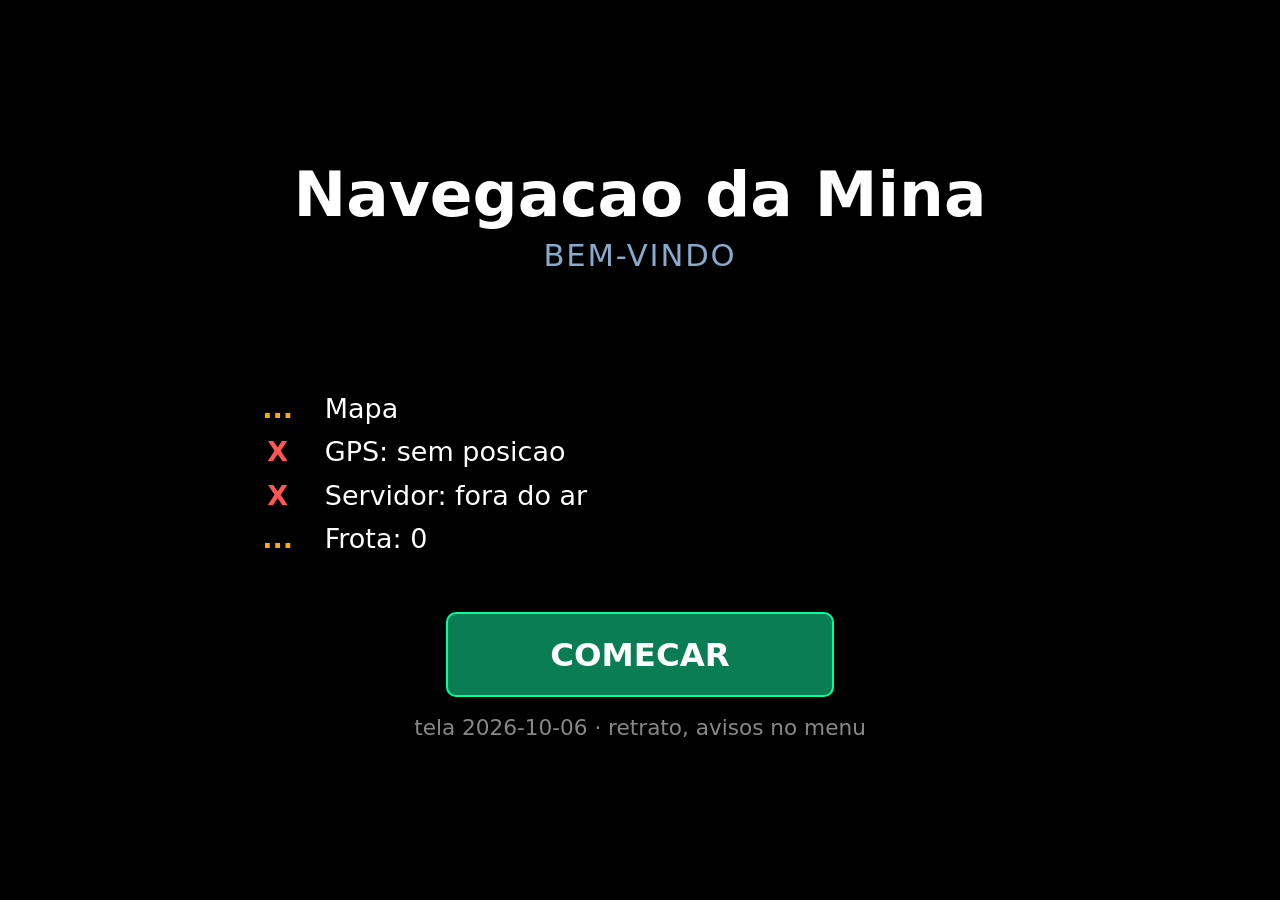
==== commit f35e546b: "Tablet: tela em retrato e avisos que saem da tela Só no Android. A interface é o mesmo arquivo no PT" ====
--- a/ptx/interface.html
+++ b/ptx/interface.html
@@ -156,6 +156,16 @@
 #fecharFogo{width:100%;margin-top:10px;min-height:60px;font-size:20px;background:#333}
 #fogoVazio{padding:16px;font-size:19px;color:#9ab}
 #desmonte{position:relative}
+#btMenu{position:relative}
+#badgeMenu{position:absolute;top:-6px;right:-6px;background:#fc0;color:#000;
+  border-radius:99px;min-width:24px;height:24px;font-size:14px;font-weight:bold;
+  line-height:24px;display:none}
+#mnAvisos .guardado{padding:10px 12px;margin:6px 0;border-radius:8px;
+  background:#2a2a2a;font-size:16px;line-height:1.3}
+#mnAvisos .guardado.fixo{background:#5a1010;border-left:4px solid #ff3b30}
+#mnAvisos .quando{font-size:12px;color:#9ab;margin-top:3px}
+body.dia #mnAvisos .guardado{background:#e4e4e4}
+body.dia #mnAvisos .guardado.fixo{background:#f7d0d0}
 #badgeFogo{position:absolute;top:-6px;right:-6px;background:#ff3b30;color:#fff;
   border-radius:99px;min-width:24px;height:24px;font-size:14px;font-weight:bold;
   line-height:24px;display:none}
@@ -205,6 +215,15 @@
       <button class="chave" id="chPontos">NAO</button></div>
     <div class="item"><span class="rot">Tema</span>
       <button class="chave" id="chTema">NOITE</button></div>
+    <div class="item" id="linhaTela" style="display:none">
+      <span class="rot">Tela</span>
+      <button class="chave" id="chTela">PAISAGEM</button></div>
+
+    <div id="blocoAvisos" style="display:none">
+      <h3>Avisos</h3>
+      <div id="mnAvisos"></div>
+      <button id="mnLimparAvisos" style="width:100%;margin-top:6px">Limpar avisos</button>
+    </div>
 
     <h3>Servidor</h3>
     <div class="item"><span class="rot">Atual</span>
@@ -246,7 +265,7 @@
   <button id="eu" style="font-size:17px">EU</button>
   <button id="tema" style="font-size:17px">DIA</button>
   <button id="desmonte" style="font-size:14px">FOGO<span id="badgeFogo"></span></button>
-  <button id="btMenu">&#9776;</button>
+  <button id="btMenu">&#9776;<span id="badgeMenu"></span></button>
 </div>
 
 <div id="rodape">
@@ -502,7 +521,7 @@
 <script>
 /* Carimbo da tela. Aparece na abertura e no menu: ja' se perdeu tempo
    discutindo se o aparelho estava com a versao nova ou a velha. */
-var VERSAO_INTERFACE = '2026-09-01 · foto aerea, desmonte, menu, frota';
+var VERSAO_INTERFACE = '2026-10-06 · retrato, avisos no menu';
 
 var malha = null, locais = [], areas = null, rota = null;
 var frota = [], frotaAssinatura = '', frotaIdade = null;
@@ -1023,16 +1042,89 @@
 }
 
 var avisos = {};
+var ehAndroid = false;            /* a mesma tela roda no PTX; ver leEstado */
+
+/* Seguranca nao sai da tela: sem GPS nao se navega, e dentro da area de
+   desmonte o operador tem que ver isso o tempo todo. O resto e' informacao —
+   no tablet aparece por um tempo e vai para o menu, para nao cobrir o mapa
+   indefinidamente. No PTX tudo fica como sempre foi. */
+var AVISOS_FIXOS = { gps: 1, fogo: 1 };
+var AVISO_NA_TELA_MS = 8000;
+
 function aviso(chave, texto, atencao) {
-  if (texto) avisos[chave] = { t: texto, a: !!atencao };
-  else delete avisos[chave];
-  var d = document.getElementById('avisos'), html = '';
-  for (var k in avisos) if (avisos.hasOwnProperty(k))
-    html += '<div class="aviso' + (avisos[k].a ? ' ok' : '') + '">' +
-            escapaHtml(avisos[k].t) + '</div>';
+  if (!texto) {
+    delete avisos[chave];
+  } else {
+    var v = avisos[chave];
+    /* So' volta para a tela quando o texto MUDA. Varios avisos sao repetidos
+       a cada leitura (o do GPS, a cada segundo); se cada repeticao
+       reiniciasse o tempo, nenhum sumiria nunca. */
+    if (!v || v.t !== texto) {
+      avisos[chave] = { t: texto, a: !!atencao, desde: Date.now() };
+    }
+  }
+  pintaAvisos();
+}
+
+function naTela(chave) {
+  if (!ehAndroid || AVISOS_FIXOS[chave]) return true;
+  return Date.now() - avisos[chave].desde < AVISO_NA_TELA_MS;
+}
+
+function pintaAvisos() {
+  var d = document.getElementById('avisos'), html = '', menu = '', guardados = 0;
+  for (var k in avisos) if (avisos.hasOwnProperty(k)) {
+    var v = avisos[k];
+    if (naTela(k)) {
+      html += '<div class="aviso' + (v.a ? ' ok' : '') + '">' +
+              escapaHtml(v.t) + '</div>';
+    } else {
+      guardados++;
+    }
+    var hora = new Date(v.desde);
+    menu += '<div class="guardado' + (AVISOS_FIXOS[k] ? ' fixo' : '') + '">' +
+            escapaHtml(v.t) + '<div class="quando">desde ' +
+            ('0' + hora.getHours()).slice(-2) + ':' +
+            ('0' + hora.getMinutes()).slice(-2) + '</div></div>';
+  }
   d.innerHTML = html;
   d.style.top = (document.getElementById('topo').offsetHeight + 10) + 'px';
-}
+
+  if (ehAndroid) {
+    document.getElementById('mnAvisos').innerHTML =
+      menu || '<div class="quando">Nenhum aviso.</div>';
+    var b = document.getElementById('badgeMenu');
+    b.textContent = guardados;
+    b.style.display = guardados ? 'inline-block' : 'none';
+  }
+}
+
+function limparAvisos() {
+  /* so' os de informacao: os de seguranca saem quando a condicao acaba */
+  for (var k in avisos)
+    if (avisos.hasOwnProperty(k) && !AVISOS_FIXOS[k]) delete avisos[k];
+  pintaAvisos();
+}
+
+/* --- orientacao da tela (so' no tablet) ------------------------------ */
+var ORIENTACOES = ['paisagem', 'retrato', 'auto'];
+var NOME_ORIENTACAO = { paisagem: 'PAISAGEM', retrato: 'RETRATO', auto: 'AUTOMATICA' };
+
+function mostraOrientacao(modo) {
+  document.getElementById('chTela').textContent = NOME_ORIENTACAO[modo] || modo;
+}
+
+function trocaOrientacao() {
+  var atual = (estado && estado.orientacao) || 'paisagem';
+  var prox = ORIENTACOES[(ORIENTACOES.indexOf(atual) + 1) % ORIENTACOES.length];
+  pega('/orientacao?modo=' + prox, function (j) {
+    if (j && j.ok) {
+      if (estado) estado.orientacao = j.orientacao;
+      mostraOrientacao(j.orientacao);
+    }
+  }, function () { });
+}
+
 function escapaHtml(s) {
   return String(s).replace(/&/g, '&amp;').replace(/</g, '&lt;').replace(/>/g, '&gt;');
 }
@@ -1309,6 +1401,13 @@
 function leEstado() {
   pega('/estado', function (j) {
     estado = j;
+    if (j.plataforma === 'android' && !ehAndroid) {
+      ehAndroid = true;
+      document.getElementById('linhaTela').style.display = '';
+      document.getElementById('blocoAvisos').style.display = '';
+      pintaAvisos();
+    }
+    if (ehAndroid && j.orientacao) mostraOrientacao(j.orientacao);
     if (j.servidor && j.servidor.indexOf('offline') === 0) {
       aviso('servidor', j.tem_cache
         ? 'Servidor fora do ar — usando o mapa salvo de ' + j.sinc
@@ -1665,6 +1764,10 @@
 document.getElementById('chPontos').onclick = function () {
   trocaPontos(); chave('chPontos', mostrarLocais);
 };
+document.getElementById('chTela').onclick = trocaOrientacao;
+document.getElementById('mnLimparAvisos').onclick = limparAvisos;
+setInterval(function () { if (ehAndroid) pintaAvisos(); }, 1000);
+
 document.getElementById('chFoto').onclick = function () {
   mostrarFoto = !mostrarFoto;
   chave('chFoto', mostrarFoto);
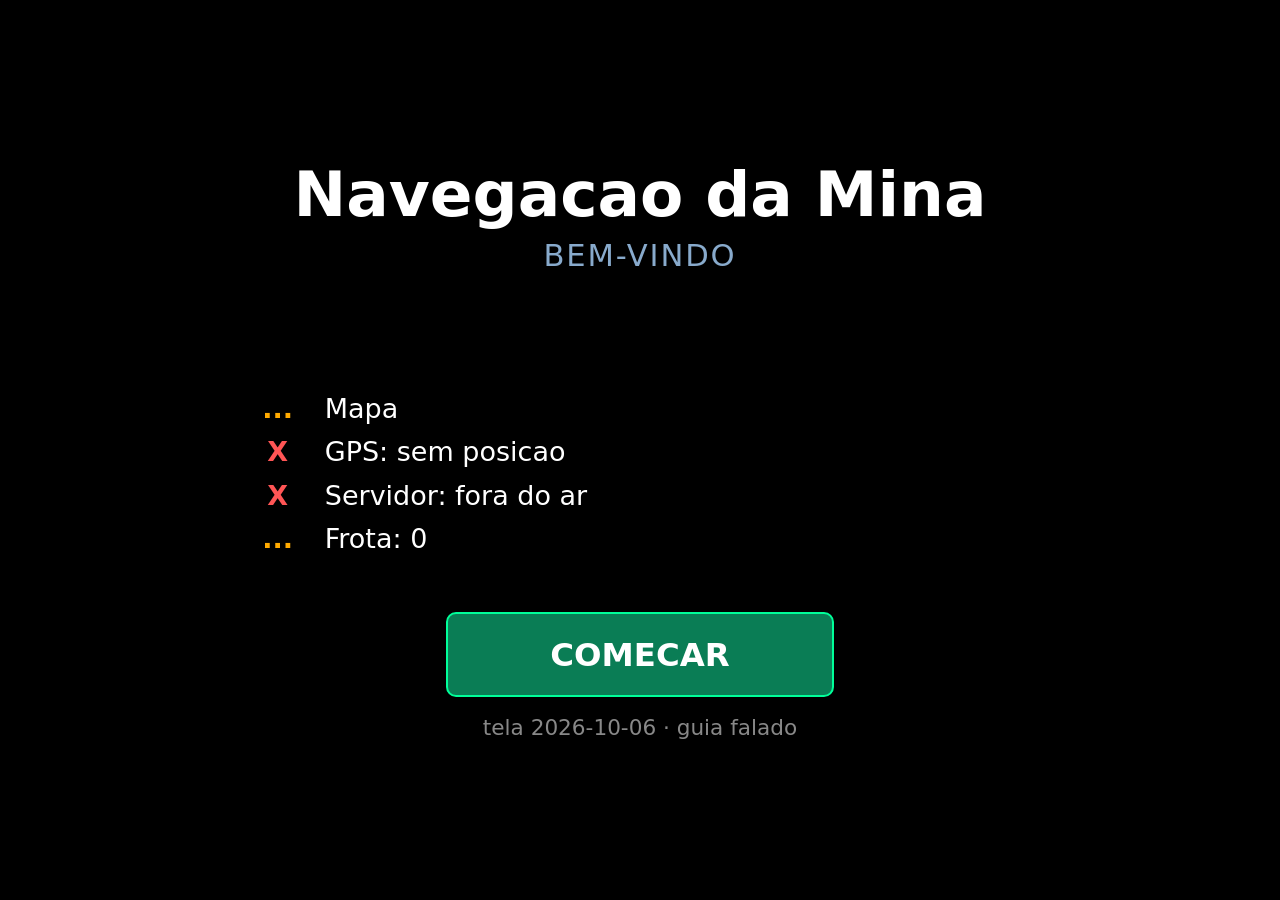
==== commit b27b4a85: "Tablet: guia falado com instrucoes de manobra, recalculo e chegada - Voz.kt: TextToSpeech pt-BR, sem" ====
--- a/ptx/interface.html
+++ b/ptx/interface.html
@@ -77,6 +77,10 @@
 #mvDestino{font-size:22px;font-weight:bold;margin-top:4px;
   white-space:nowrap;overflow:hidden;text-overflow:ellipsis}
 #mvNota{font-size:14px;color:#9ab;margin-top:2px}
+/* proxima manobra (so' no tablet): o que fazer no proximo cruzamento */
+#mvManobra{font-size:28px;font-weight:bold;margin-top:6px;color:#ffd23f;
+  display:none;white-space:nowrap;overflow:hidden;text-overflow:ellipsis}
+body.dia #mvManobra{color:#7a4a00}
 body.dia #mvNota{color:#456}
 
 /* --- abertura: o operador sobe no equipamento e ve' de cara se da' para
@@ -218,6 +222,10 @@
     <div class="item" id="linhaTela" style="display:none">
       <span class="rot">Tela</span>
       <button class="chave" id="chTela">PAISAGEM</button></div>
+    <div class="item" id="linhaVoz" style="display:none">
+      <span class="rot">Voz</span>
+      <button class="chave on" id="chVoz">SIM</button></div>
+    <div id="mnVozEstado" style="display:none;font-size:13px;color:#d9a400;margin:-2px 0 6px"></div>
 
     <div id="blocoAvisos" style="display:none">
       <h3>Avisos</h3>
@@ -277,6 +285,7 @@
   <canvas id="mvSeta" width="96" height="96"></canvas>
   <div id="mvTexto">
     <div><span id="mvDist">--</span><span id="mvUnid">metros</span></div>
+    <div id="mvManobra"></div>
     <div id="mvDestino"></div>
     <div id="mvNota">Em movimento — pare para mudar o destino</div>
   </div>
@@ -516,12 +525,166 @@
 
 if (typeof module !== 'undefined' && module.exports) module.exports = NucleoRota;
 /* === FIM NUCLEO ROTA ================================================= */
+
+/* === INICIO GUIA ===================================================== */
+/* Instrucoes de manobra a partir da rota tracada. Geometria pura: nao toca no
+   DOM nem em variavel da pagina — o teste em node executa este bloco sozinho.
+
+   Cruzamento se reconhece pela propria malha: ponta de trecho onde chegam
+   tres ou mais trechos. Nao depende de nome de no', e por isso vale para rota
+   do servidor e para a calculada no tablet. Dobra de estrada no meio de um
+   trecho nao e' manobra: so' cruzamento gera instrucao.
+
+   Os textos levam acento: sao falados. Sem cedilha, "faca o retorno" sai
+   com som de faca de cozinha. */
+var Guia = (function () {
+  var OLHAR_M = 15;        /* rumo medido a 15 m do cruzamento: o desenho da
+                              estrada faz zigue-zague bem perto do no' */
+  var MIN_GRAUS = 25;      /* abaixo disto e' "siga em frente" e nao se fala */
+  var MESMO_NO_M = 3;      /* pontas de trecho a menos disto sao o mesmo no':
+                              trechos desenhados a mao nao fecham no milimetro */
+  var CELULA = 0.00005;    /* ~5 m: maior que MESMO_NO_M, basta olhar 3x3 */
+
+  function chave(p) { return p[0].toFixed(6) + ',' + p[1].toFixed(6); }
+  function celula(x, y) { return x + ':' + y; }
+
+  function m(a, b) {                               /* a, b: [lon, lat] */
+    var k = Math.cos(a[1] * Math.PI / 180);
+    var dx = (b[0] - a[0]) * 111320 * k, dy = (b[1] - a[1]) * 110540;
+    return Math.sqrt(dx * dx + dy * dy);
+  }
+
+  function rumo(a, b) {
+    var k = Math.cos(a[1] * Math.PI / 180);
+    var dx = (b[0] - a[0]) * 111320 * k, dy = (b[1] - a[1]) * 110540;
+    return (Math.atan2(dx, dy) * 180 / Math.PI + 360) % 360;
+  }
+
+  /* ponto a `dist` metros do vertice i, andando para tras (passo -1) ou
+     para frente (passo +1) ao longo da linha */
+  function andar(co, i, dist, passo) {
+    var acum = 0, j = i;
+    while (j + passo >= 0 && j + passo < co.length) {
+      var d = m(co[j], co[j + passo]);
+      if (acum + d >= dist) {
+        var t = (dist - acum) / d;
+        return [co[j][0] + (co[j + passo][0] - co[j][0]) * t,
+                co[j][1] + (co[j + passo][1] - co[j][1]) * t];
+      }
+      acum += d; j += passo;
+    }
+    return co[j];
+  }
+
+  /* Indice das pontas de trecho da malha, por celula de ~5 m. */
+  function juncoes(malha) {
+    var idx = {};
+    var f = (malha && malha.features) || [];
+    function poe(p) {
+      var k = celula(Math.floor(p[0] / CELULA), Math.floor(p[1] / CELULA));
+      (idx[k] = idx[k] || []).push(p);
+    }
+    for (var i = 0; i < f.length; i++) {
+      var co = f[i].geometry && f[i].geometry.coordinates;
+      if (!co || co.length < 2) continue;
+      /* trecho fechado conta: a estrada esta' la', o operador ve o
+         cruzamento mesmo sem poder entrar */
+      poe(co[0]); poe(co[co.length - 1]);
+    }
+    return idx;
+  }
+
+  /* Quantos trechos terminam neste ponto. */
+  function grau(idx, p) {
+    var cx = Math.floor(p[0] / CELULA), cy = Math.floor(p[1] / CELULA), n = 0;
+    for (var dx = -1; dx <= 1; dx++)
+      for (var dy = -1; dy <= 1; dy++) {
+        var l = idx[celula(cx + dx, cy + dy)];
+        if (l) for (var i = 0; i < l.length; i++) if (m(p, l[i]) <= MESMO_NO_M) n++;
+      }
+    return n;
+  }
+
+  function classifica(graus) {
+    var g = Math.abs(graus), lado = graus > 0 ? 'direita' : 'esquerda';
+    if (g >= 135) return { tipo: 'retorno', lado: lado, texto: 'faça o retorno' };
+    if (g >= 60)  return { tipo: 'vire', lado: lado, texto: 'vire à ' + lado };
+    return { tipo: 'mantenha', lado: lado, texto: 'mantenha-se à ' + lado };
+  }
+
+  function manobras(co, idx) {
+    var lista = [], acum = 0, ultimoNo = -Infinity;
+    if (!co || co.length < 3) return lista;
+    for (var i = 1; i < co.length - 1; i++) {
+      acum += m(co[i - 1], co[i]);
+      if (grau(idx, co[i]) < 3) continue;
+      /* a ponta de um trecho e a do seguinte, a um metro uma da outra, sao
+         o mesmo cruzamento: uma instrucao so' */
+      var repetido = acum - ultimoNo <= MESMO_NO_M;
+      ultimoNo = acum;
+      if (repetido) continue;
+      var bIn = rumo(andar(co, i, OLHAR_M, -1), co[i]);
+      var bOut = rumo(co[i], andar(co, i, OLHAR_M, +1));
+      var delta = ((bOut - bIn + 540) % 360) - 180;   /* + e' para a direita */
+      if (Math.abs(delta) < MIN_GRAUS) continue;
+      var c = classifica(delta);
+      lista.push({ dist: acum, graus: Math.round(delta), tipo: c.tipo,
+                   lado: c.lado, texto: c.texto, lon: co[i][0], lat: co[i][1] });
+    }
+    return lista;
+  }
+
+  /* Onde o veiculo esta' ao longo da rota: projecao no segmento mais
+     proximo, e nao o vertice mais proximo — com trechos de centenas de
+     metros, o vertice erraria a distancia por isso tudo. */
+  function progresso(co, lon, lat) {
+    var melhor = { ao_longo: 0, desvio: Infinity }, acum = 0;
+    for (var i = 0; i + 1 < co.length; i++) {
+      var a = co[i], b = co[i + 1];
+      var k = Math.cos(lat * Math.PI / 180);
+      var ax = (a[0] - lon) * 111320 * k, ay = (a[1] - lat) * 110540;
+      var bx = (b[0] - lon) * 111320 * k, by = (b[1] - lat) * 110540;
+      var vx = bx - ax, vy = by - ay, L2 = vx * vx + vy * vy;
+      var t = L2 ? Math.max(0, Math.min(1, -(ax * vx + ay * vy) / L2)) : 0;
+      var px = ax + vx * t, py = ay + vy * t;
+      var d = Math.sqrt(px * px + py * py), seg = Math.sqrt(L2);
+      if (d < melhor.desvio) melhor = { ao_longo: acum + seg * t, desvio: d };
+      acum += seg;
+    }
+    melhor.total = acum;
+    return melhor;
+  }
+
+  function proxima(lista, aoLongo) {
+    for (var i = 0; i < lista.length; i++)
+      if (lista[i].dist > aoLongo + 3) return lista[i];
+    return null;
+  }
+
+  function arredonda(d) {
+    if (d >= 1000) return (Math.round(d / 100) / 10).toString().replace('.', ',') +
+                          ' quilômetros';
+    if (d >= 300) return (Math.round(d / 50) * 50) + ' metros';
+    return (Math.round(d / 10) * 10) + ' metros';
+  }
+
+  function frase(man, distancia) {
+    var acao = man.texto.charAt(0).toUpperCase() + man.texto.slice(1);
+    if (distancia < 50) return acao + '.';
+    return 'Em ' + arredonda(distancia) + ', ' + man.texto + '.';
+  }
+
+  return { juncoes: juncoes, grau: grau, manobras: manobras, progresso: progresso,
+           proxima: proxima, frase: frase, arredonda: arredonda, chave: chave };
+})();
+if (typeof module !== 'undefined') module.exports = Guia;
+/* === FIM GUIA ======================================================== */
 </script>
 
 <script>
 /* Carimbo da tela. Aparece na abertura e no menu: ja' se perdeu tempo
    discutindo se o aparelho estava com a versao nova ou a velha. */
-var VERSAO_INTERFACE = '2026-10-06 · retrato, avisos no menu';
+var VERSAO_INTERFACE = '2026-10-06 · guia falado';
 
 var malha = null, locais = [], areas = null, rota = null;
 var frota = [], frotaAssinatura = '', frotaIdade = null;
@@ -1125,6 +1288,127 @@
   }, function () { });
 }
 
+/* --- guia falado (so' no tablet) ------------------------------------
+   A voz fala o que a faixa mostra: rota tracada, a proxima manobra duas
+   vezes (de longe, com a distancia, e na hora), rota recalculada quando o
+   operador sai do caminho, e a chegada. No PTX nada disso existe. */
+var vozLigada = true;
+var guia = null;         /* manobras da rota atual e o que ja' foi dito */
+var grauMalha = null;    /* indice de cruzamentos; refeito quando a malha muda */
+var recalculando = null; /* destino que esta' sendo recalculado */
+var GUIA_LONGE_M = 250, GUIA_PERTO_M = 50, CHEGOU_M = 25;
+/* Fora da rota: longe do tracado por 3 leituras seguidas (3 s), andando.
+   Uma leitura so' e' salto de GPS. O intervalo minimo evita pedir rota a
+   cada segundo enquanto o operador manobra numa praca. */
+var FORA_DA_ROTA_M = 35, FORA_LEITURAS = 3, RECALCULO_MIN_MS = 20000;
+var nivelFogo = '', tinhaFix = false;
+
+/* urgente corta o que estiver sendo dito; o resto entra na fila */
+function fala(texto, urgente) {
+  if (!ehAndroid || !vozLigada || !texto) return;
+  pega('/falar?t=' + encodeURIComponent(texto) + (urgente ? '&urgente=1' : ''),
+       function () { }, function () { });
+}
+
+function preparaGuia(j, enquadrar) {
+  if (!ehAndroid) return;
+  if (!grauMalha && malha) grauMalha = Guia.juncoes(malha);
+  var co = (j.geometria && j.geometria.coordinates) || [];
+  var nova = !!enquadrar;
+  var herda = guia && !nova && guia.destino === j.destino_valor;
+  guia = { destino: j.destino_valor,
+           lista: grauMalha ? Guia.manobras(co, grauMalha) : [],
+           ditas: herda ? guia.ditas : {},
+           chegou: herda ? guia.chegou : false,
+           ultimoRecalculo: herda ? guia.ultimoRecalculo : 0,
+           naRota: false, fora: 0 };
+  var resumo = Guia.arredonda(j.distancia_m || 0) + '.';
+  if (!nova && recalculando === j.destino_valor) fala('Rota recalculada. ' + resumo);
+  else if (nova) fala('Rota traçada até ' + (j.destino_pedido || 'o destino') + '. ' + resumo);
+  recalculando = null;
+}
+
+function acompanhaGuia() {
+  var el = document.getElementById('mvManobra');
+  el.style.display = 'none';
+  if (!ehAndroid || !rota || !guia || !pos || !pos.tem_fix) return;
+  var co = rota.geometria && rota.geometria.coordinates;
+  if (!co || co.length < 2) return;
+  var p = Guia.progresso(co, pos.lon, pos.lat);
+
+  /* A rota comeca na via, e o veiculo pode estar fora dela (praca, oficina):
+     so' conta como "saiu da rota" depois de ter estado nela. */
+  if (p.desvio <= FORA_DA_ROTA_M - 10) { guia.naRota = true; guia.fora = 0; }
+  else if (guia.naRota && p.desvio > FORA_DA_ROTA_M && !pos.parado) guia.fora++;
+  if (guia.fora >= FORA_LEITURAS &&
+      Date.now() - guia.ultimoRecalculo > RECALCULO_MIN_MS) {
+    guia.ultimoRecalculo = Date.now();
+    guia.fora = 0; guia.naRota = false;
+    recalculando = rota.destino_valor;
+    pedeRota(rota.destino_valor, true);
+    return;
+  }
+  if (!guia.naRota) return;
+
+  if (p.total - p.ao_longo < CHEGOU_M) {
+    if (!guia.chegou) {
+      guia.chegou = true;
+      fala('Você chegou. ' + (rota.destino_pedido || ''));
+    }
+    return;
+  }
+
+  var man = Guia.proxima(guia.lista, p.ao_longo);
+  if (!man) return;
+  var d = man.dist - p.ao_longo;
+  el.textContent = d < GUIA_PERTO_M ? Guia.frase(man, 0)
+                                    : 'Em ' + Math.round(d) + ' m: ' + man.texto;
+  el.style.display = 'block';
+  /* cada manobra e' dita no maximo duas vezes; a chave leva o texto porque
+     depois de recalcular o mesmo cruzamento pode virar outra instrucao */
+  var k = Guia.chave([man.lon, man.lat]) + man.texto;
+  if (d <= GUIA_PERTO_M) {
+    if (!guia.ditas[k + ':perto']) {
+      guia.ditas[k + ':perto'] = guia.ditas[k + ':longe'] = 1;
+      fala(Guia.frase(man, d), true);
+    }
+  } else if (d <= GUIA_LONGE_M && !guia.ditas[k + ':longe']) {
+    guia.ditas[k + ':longe'] = 1;
+    fala(Guia.frase(man, d));
+  }
+}
+
+/* Seguranca tambem fala, mas so' na mudanca: entrar no raio, chegar perto,
+   perder o GPS com rota tracada. Repetir a cada segundo seria barulho. */
+function falaFogo(nivel, distancia) {
+  if (nivel === nivelFogo) return;
+  var antes = nivelFogo;
+  nivelFogo = nivel;
+  if (nivel === 'dentro') fala('Atenção: você está na área de desmonte.', true);
+  else if (nivel === 'perto' && antes === '')
+    fala('Atenção: área de desmonte a ' + Math.round(distancia) + ' metros.', true);
+}
+
+function falaGps() {
+  var tem = !!(pos && pos.tem_fix);
+  if (tinhaFix && !tem && rota) fala('Sinal de GPS perdido.', true);
+  tinhaFix = tem;
+}
+
+function trocaVoz() {
+  vozLigada = !vozLigada;
+  chave('chVoz', vozLigada);
+  try { localStorage.setItem('ptxnav_voz', vozLigada ? '1' : '0'); } catch (e) { }
+  if (vozLigada) fala('Voz ligada.', true);
+}
+
+function mostraEstadoVoz(e) {
+  var el = document.getElementById('mnVozEstado');
+  var problema = e && e !== 'pronta' && e !== 'iniciando';
+  el.textContent = problema ? 'Voz: ' + e : '';
+  el.style.display = problema ? '' : 'none';
+}
+
 function escapaHtml(s) {
   return String(s).replace(/&/g, '&amp;').replace(/</g, '&lt;').replace(/>/g, '&gt;');
 }
@@ -1150,7 +1434,7 @@
 function carregaMapa() {
   pega('/malha', function (j) {
     if (j.erro) { aviso('mapa', 'Sem mapa em cache: ' + j.erro); return; }
-    malha = j; aviso('mapa', '');
+    malha = j; aviso('mapa', ''); grauMalha = null;
     nucleo = new NucleoRota().carregar(malha);
     if (!esc) enquadra();
     desenha();
@@ -1361,7 +1645,9 @@
 }
 
 function confereDesmonte() {
-  if (!pos || !pos.tem_fix || !desmontes.length) { aviso('fogo', ''); return; }
+  if (!pos || !pos.tem_fix || !desmontes.length) {
+    aviso('fogo', ''); if (ehAndroid) falaFogo('', 0); return;
+  }
   var eu = { lat: pos.lat, lon: pos.lon };
   var dentro = null, menor = 1e9, perto = null;
   for (var i = 0; i < desmontes.length; i++) {
@@ -1381,6 +1667,7 @@
   } else {
     aviso('fogo', '');
   }
+  if (ehAndroid) falaFogo(dentro ? 'dentro' : perto ? 'perto' : '', perto ? perto.m : 0);
 }
 
 function lePos() {
@@ -1394,6 +1681,7 @@
     }
     aplicaModo();
     confereDesmonte();
+    if (ehAndroid) { falaGps(); acompanhaGuia(); }
     desenha();
   }, function () { });
 }
@@ -1405,9 +1693,11 @@
       ehAndroid = true;
       document.getElementById('linhaTela').style.display = '';
       document.getElementById('blocoAvisos').style.display = '';
+      document.getElementById('linhaVoz').style.display = '';
       pintaAvisos();
     }
     if (ehAndroid && j.orientacao) mostraOrientacao(j.orientacao);
+    if (ehAndroid) mostraEstadoVoz(j.voz);
     if (j.servidor && j.servidor.indexOf('offline') === 0) {
       aviso('servidor', j.tem_cache
         ? 'Servidor fora do ar — usando o mapa salvo de ' + j.sinc
@@ -1446,7 +1736,7 @@
   pega(url, function (j) {
     if (!automatico) document.getElementById('ir').disabled = false;
     if (!j.ok) {
-      if (!equip && j.offline) { rotaLocal(nome, v); return; }
+      if (!equip && j.offline) { rotaLocal(nome, v, automatico); return; }
       if (equip && j.offline) { rotaLocalAteEquip(nome, automatico); return; }
       if (equip && automatico) {
         /* alvo sumiu no meio do caminho: avisa e mantem a ultima rota */
@@ -1464,7 +1754,7 @@
   }, function () {
     if (!automatico) document.getElementById('ir').disabled = false;
     if (equip) { rotaLocalAteEquip(nome, automatico); return; }
-    rotaLocal(nome, v);
+    rotaLocal(nome, v, automatico);
   });
 }
 
@@ -1508,7 +1798,7 @@
                 + Math.round(idade) + ' s atras', !automatico);
 }
 
-function rotaLocal(nome, valor) {
+function rotaLocal(nome, valor, automatico) {
   if (!nucleo) { aviso('rota', 'Sem mapa em cache para calcular a rota'); return; }
   var alvo = achaLocal(nome);
   var r = nucleo.rota(pos.lat, pos.lon, nome,
@@ -1516,7 +1806,7 @@
   if (!r.ok) { aviso('rota', 'Sem rota: ' + r.erro); return; }
   r.destino_pedido = nome;
   r.destino_valor = valor || ('L:' + nome);
-  mostraRota(r, 'Rota calculada no proprio terminal (servidor fora do ar)', true);
+  mostraRota(r, 'Rota calculada no proprio terminal (servidor fora do ar)', !automatico);
 }
 
 function mostraRota(j, nota, enquadrar) {
@@ -1543,6 +1833,7 @@
   /* So' na rota nova. A rota ate' equipamento se refaz sozinha a cada 15 s, e
      reenquadrar ali jogava fora o zoom que o operador tinha acabado de dar. */
   if (enquadrar) enquadraRota();
+  preparaGuia(j, enquadrar);
   aplicaModo();
   desenha();
 }
@@ -1566,7 +1857,8 @@
 }
 
 function limpar() {
-  rota = null;
+  rota = null; guia = null; recalculando = null;
+  document.getElementById('mvManobra').style.display = 'none';
   document.getElementById('rodape').style.display = 'none';
   document.getElementById('limpar').style.display = 'none';
   aviso('rota', ''); aviso('ancoragem', '');
@@ -1765,6 +2057,7 @@
   trocaPontos(); chave('chPontos', mostrarLocais);
 };
 document.getElementById('chTela').onclick = trocaOrientacao;
+document.getElementById('chVoz').onclick = trocaVoz;
 document.getElementById('mnLimparAvisos').onclick = limparAvisos;
 setInterval(function () { if (ehAndroid) pintaAvisos(); }, 1000);
 
@@ -1802,7 +2095,9 @@
   if (localStorage.getItem('ptxnav_locais') === '1') mostrarLocais = true;
   if (localStorage.getItem('ptxnav_desmonte') === '0') mostrarDesmonte = false;
   if (localStorage.getItem('ptxnav_foto') === '0') mostrarFoto = false;
+  if (localStorage.getItem('ptxnav_voz') === '0') vozLigada = false;
 } catch (e) { }
+chave('chVoz', vozLigada);
 chave('chPontos', mostrarLocais);
 chave('chDesmonte', mostrarDesmonte);
 document.getElementById('chTema').textContent =
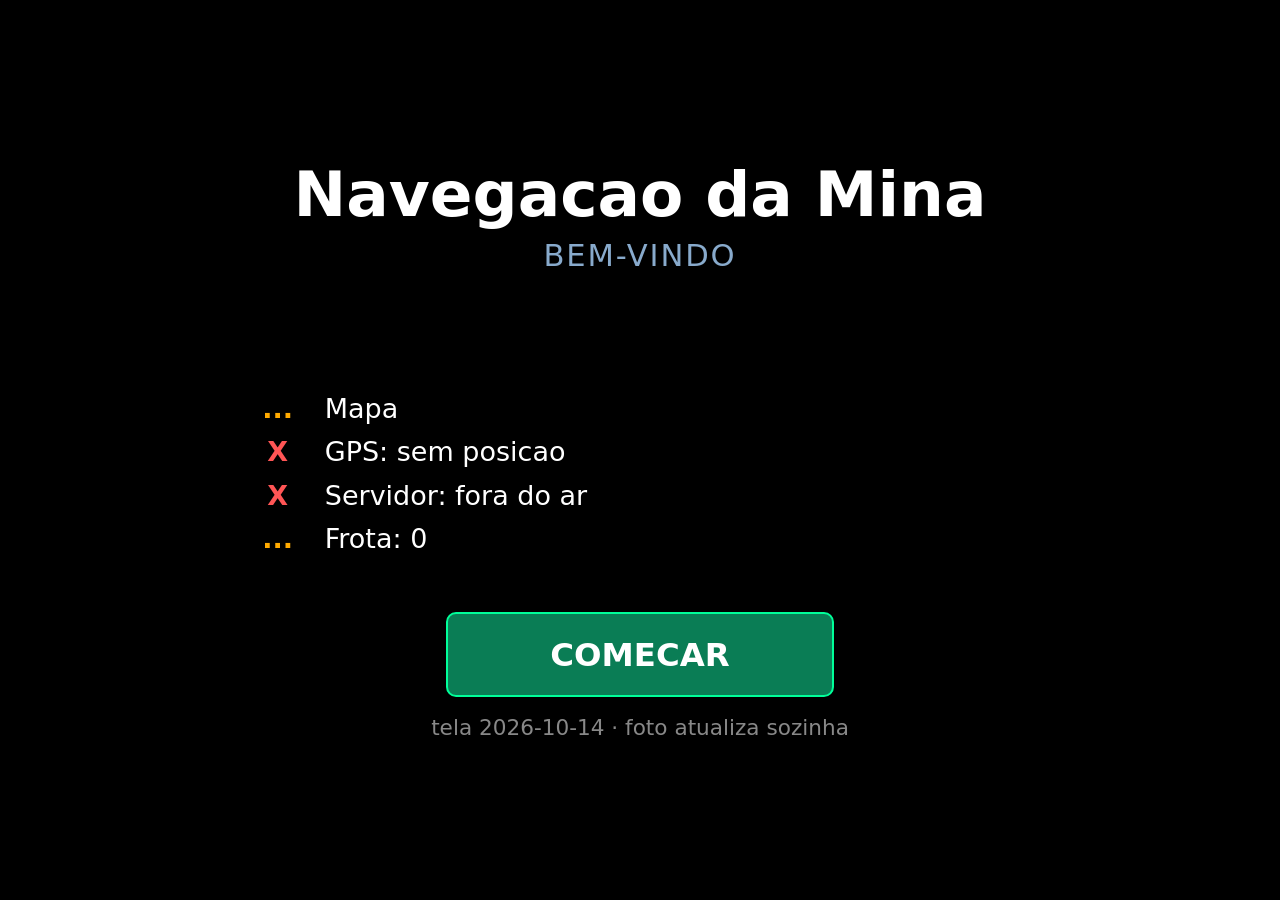
==== commit 06223803: "Foto que se atualiza sozinha e servidor em segundo plano Foto aerea: - copiar o .tif para ortofotos\" ====
--- a/ptx/interface.html
+++ b/ptx/interface.html
@@ -684,7 +684,7 @@
 <script>
 /* Carimbo da tela. Aparece na abertura e no menu: ja' se perdeu tempo
    discutindo se o aparelho estava com a versao nova ou a velha. */
-var VERSAO_INTERFACE = '2026-10-06 · guia falado';
+var VERSAO_INTERFACE = '2026-10-14 · foto atualiza sozinha';
 
 var malha = null, locais = [], areas = null, rota = null;
 var frota = [], frotaAssinatura = '', frotaIdade = null;
@@ -774,6 +774,10 @@
 function carregaFoto() {
   pega('/foto/manifesto.json', function (m) {
     if (!m || !m.niveis || !m.niveis.length || !m.cantos) return;
+    /* mesma versao: nada a fazer. Versao nova: os ladrilhos na memoria sao
+       da foto antiga e tem que sair, senao a tela mistura as duas */
+    if (foto && m.id === foto.id) return;
+    if (foto) fotoImgs = {};
     foto = m;
     /* os ladrilhos da borda do voo tem alfa e vem em PNG; o resto e' JPEG */
     fotoPng = {};
@@ -788,8 +792,11 @@
 /* Uma tentativa so' nao basta: no arranque o Wi-Fi do tablet as vezes ainda
    nao subiu, e a foto ficava fora pelo resto da sessao inteira. Onde nao ha
    foto servida, isto e' um 404 de trinta bytes de vez em quando. */
+var fotoOlhadas = 0;
 function tentaFoto() {
-  if (!foto) carregaFoto();
+  /* com foto: rele o manifesto a cada 5 min, que e' como uma foto nova
+     chega a quem esta' com o mapa aberto */
+  if (!foto || ++fotoOlhadas % 15 === 0) carregaFoto();
 }
 
 function nivelFoto() {
@@ -813,7 +820,10 @@
   fotoBaixando++;
   im.onload = function () { im.pronto = true; fotoBaixando--; pedeDesenho(); };
   im.onerror = function () { fotoBaixando--; };
-  im.src = '/foto/' + k + '.' + (fotoPng[k] ? 'png' : (foto.formato || 'jpg'));
+  /* o id da versao vai no caminho: foto nova e' outro endereco, e nenhum
+     cache (do navegador ou do tablet) devolve o ladrilho da antiga */
+  im.src = '/foto/' + (foto.id ? foto.id + '/' : '') + k + '.' +
+           (fotoPng[k] ? 'png' : (foto.formato || 'jpg'));
   return null;
 }
 
